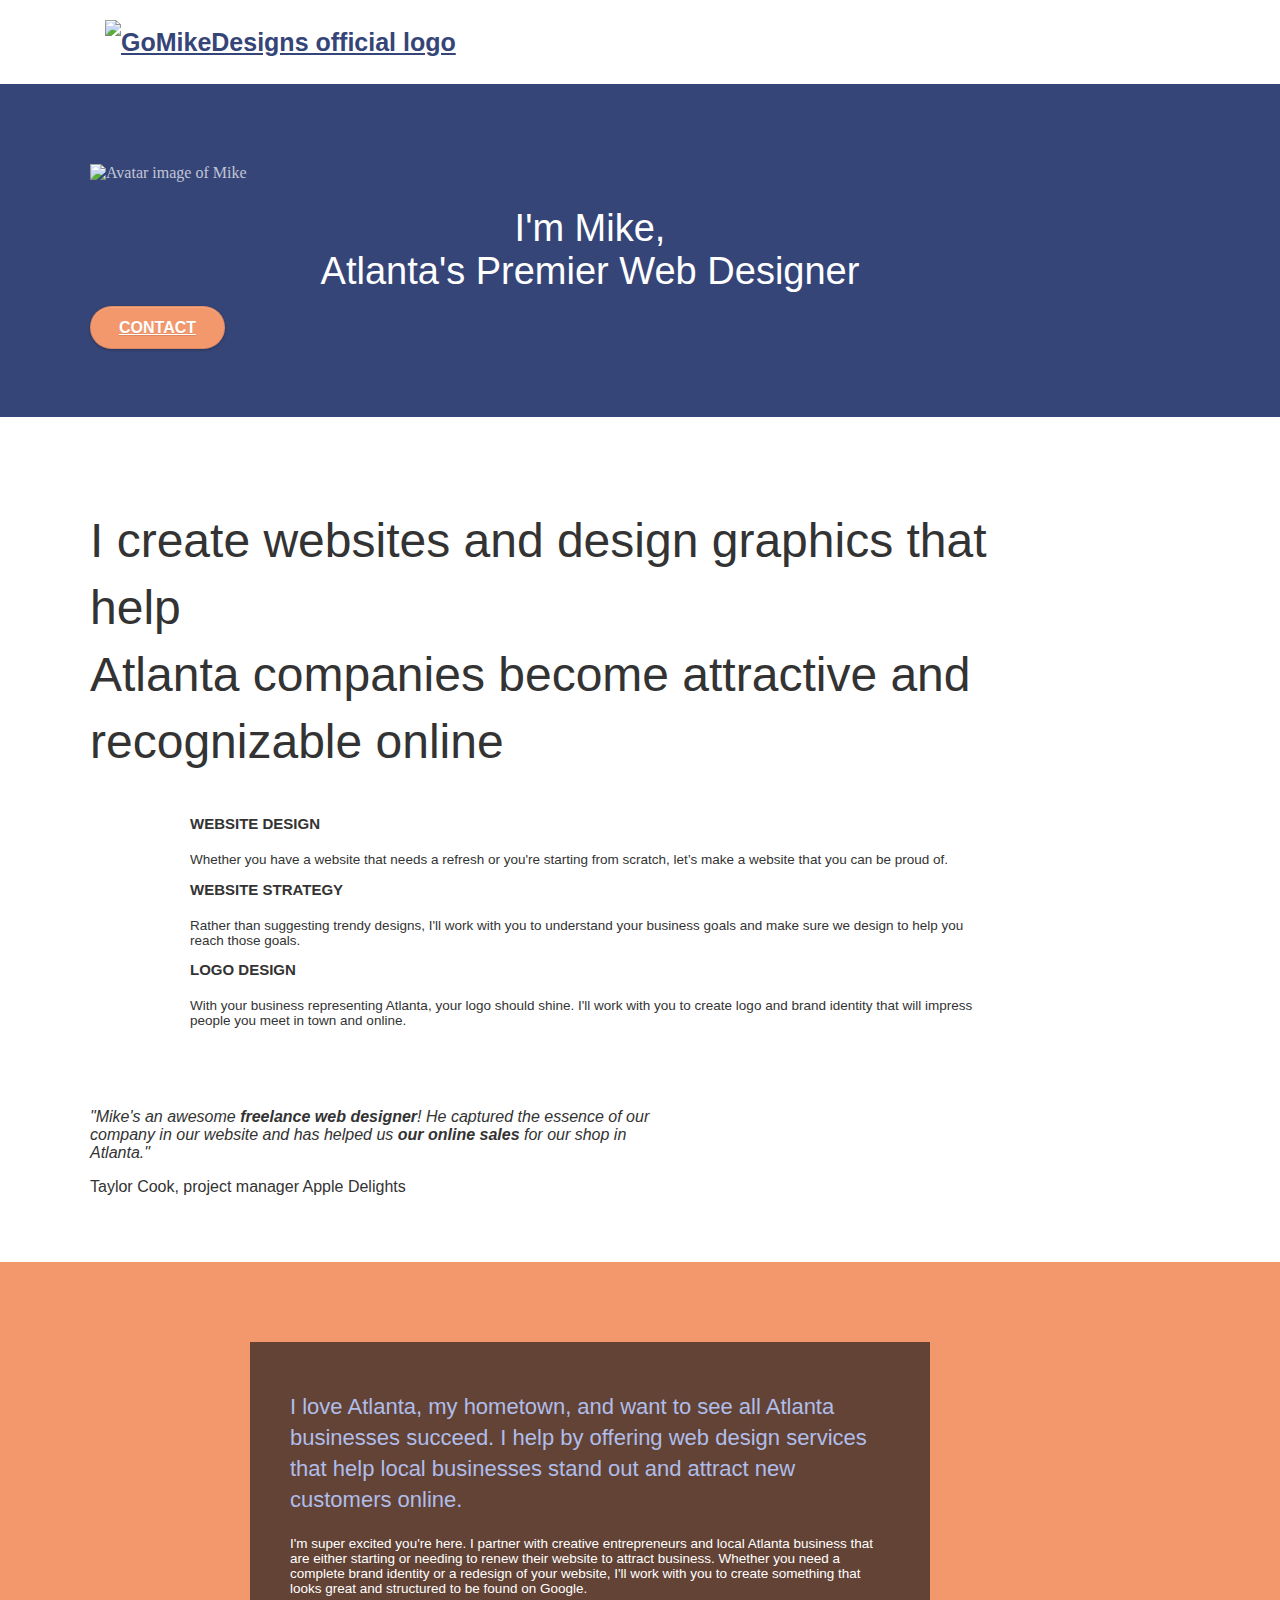
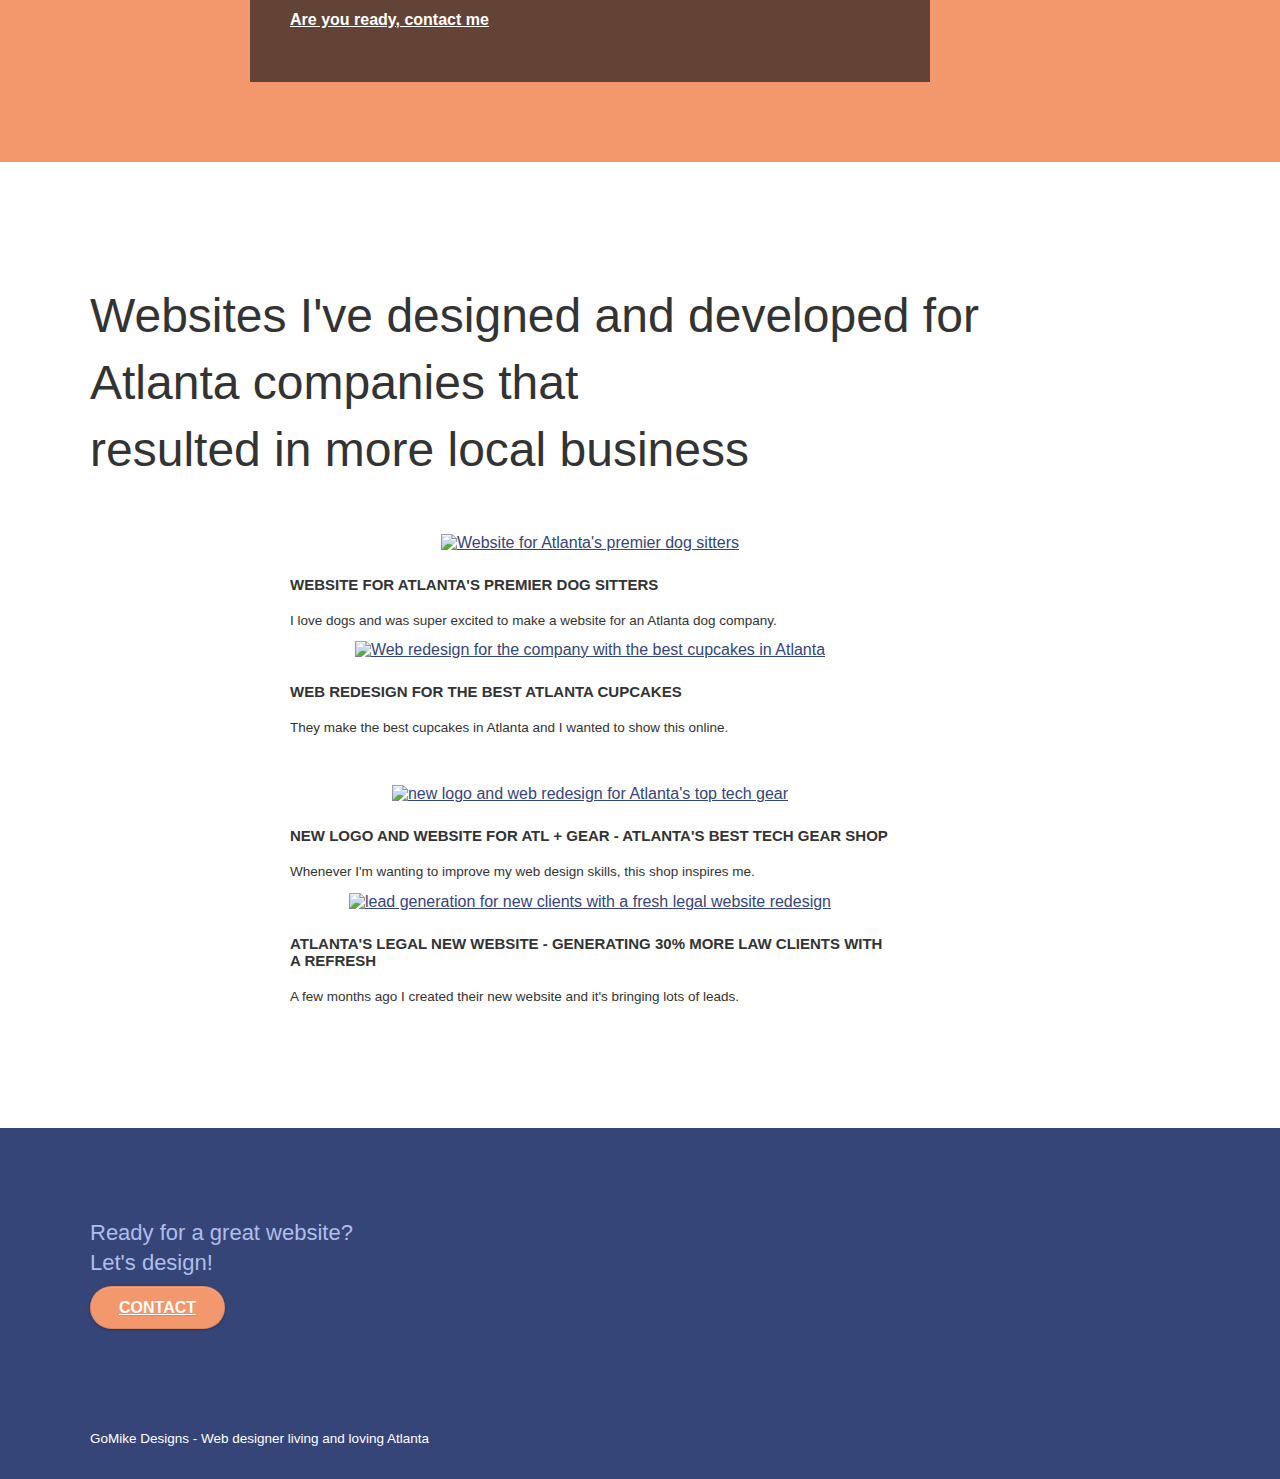
==== index.html @ 98381c5b "reverse to accessible" ====
<!doctype html>
<html lang="en">
<head>
    <meta charset="utf-8">
    <meta name="description" content="I'm Mike and your should hire me to build your website">
    <meta name="viewport" content="width=device-width, initial-scale=1.0, viewport-fit=cover">
    <link rel="shortcut icon" type="image/png" href="favicon.jpg">
	<link rel="stylesheet" type="text/css" href="./css/bootstrap.css">
	<link rel="stylesheet" type="text/css" href="style.css">
	<link rel="stylesheet" type="text/css" href="./css/font-awesome.css">

    <title>GoMikeDesigns | ATL's Premier Web Designer</title>
    
</head>
<body>
<!-- Main container -->
<div class="page-container">
    
<!-- bloc-0 -->
<header class="bloc bgc-white l-bloc " id="bloc-0">
	<div class="container bloc-sm">
		<nav class="navbar row">
			<div class="navbar-header">
				<a class="navbar-brand" href="index.html"><img src="img/atlanta web design logo.jpg" alt="GoMikeDesigns official logo" height="40" /></a>
			</div>
			<div class="collapse navbar-collapse navbar-1 special-dropdown-nav">
				<ul class="site-navigation nav navbar-nav">
					<li>
						<a href="index.html">Home</a>
					</li>
					<li>
						<a href="contact.html">Contact</a>
					</li>
				</ul>
			</div>
		</nav>
	</div>
</header>
<!-- bloc-0 END -->

<!-- bloc-1-hero -->
<section class="bloc bgc-dark-slate-blue bg-atlanta-20made-20sign d-bloc bg-t-edge b-parallax" id="bloc-1-hero">
	<div class="container bloc-lg">
		<div class="col-sm-12">
			<img src="img/atlanta%20web%20designer%20mike.png" class="center-block image-resize-mode" width="100" alt="Avatar image of Mike" />
			<h1 class="text-center hero-bloc-text tc-white ">
				I'm Mike, <br>Atlanta's Premier Web Designer
			</h1>
			<div class="text-center">
				<a href="contact.html" class="btn btn-lg btn-clean btn-rd cta-hero btn-atomic-tangerine" id="cta-hero">Contact</a>
			</div>
		</div>
	</div>
</section>
<!-- bloc-1-hero END -->

<!-- bloc-2-services -->
<div class="bloc bgc-white l-bloc" id="bloc-2-services">
	<div class="container bloc-md">
		<div class="row">
			<div class="col-sm-12 text-center">
				<h2 class="h2-intro">
					I create websites and design graphics that help <br> Atlanta companies become attractive and recognizable online
				</h2>
			</div>
		</div>
		<div class="row voffset-lg med-width-whitespace">
			<div class="col-sm-4">
				<div class="text-center">
					<span class="et-icon-browser sm-shadow icon-dark-slate-blue icons icon-lg"></span>
				</div>
				<h3 class="mg-md text-center service-header">
					Website Design
				</h3>
				<p class="text-center p-size-sm">
					Whether you have a website that needs a refresh or you're starting from scratch, let&rsquo;s make a website that you can be proud of.
				</p>
			</div>
			<div class="col-sm-4">
				<div class="text-center">
					<span class="et-icon-presentation sm-shadow icon-dark-slate-blue icons icon-lg"></span>
				</div>
				<h3 class="mg-md text-center service-header">
					Website Strategy
				</h3>
				<p class="text-center p-size-sm">
					Rather than suggesting trendy designs, I'll work with you to understand your business goals and make sure we design to help you reach those goals.<br>
				</p>
			</div>
			<div class="col-sm-4">
				<div class="text-center">
					<span class="et-icon-edit sm-shadow icon-dark-slate-blue icons icon-lg"></span>
				</div>
				<h3 class="mg-md text-center service-header">
					Logo Design
				</h3>
				<p class="text-center p-size-sm">
					With your business representing Atlanta, your logo should shine. I'll work with you to create logo and brand identity that will impress people you meet in town and online.
				</p>
			</div>
		</div>
		<div class="row voffset-lg voffset">
			<div class="col-xs-12 col-md-8 col-md-offset-2 text-center">
				<p class="text-center p-size">
					<em>"Mike's an awesome <strong>freelance web designer</strong>! He captured the essence of our <br> company in our website and has helped us <strong> our online sales</strong> for our shop in <br> Atlanta."</em>
				</p>
				<p class="text-center p-size">
					Taylor Cook, project manager Apple Delights
				</p>
			</div>
		</div>
	</div>
</div>
<!-- bloc-2-services END -->

<!-- bloc-3-what-i-do -->
<section class="bloc tc-white bgc-atomic-tangerine b-parallax bg-atlanta-20made-20sign-20orange d-bloc" id="bloc-3-what-i-do">
	<div class="container bloc-lg">
		<div class="row tight-width-whitespace black-background">
			<article class="col-sm-12">
				<h2 class="mg-md text-center tc-blue">
					I love Atlanta, my hometown, and want to see all Atlanta businesses succeed. I help by offering web design services that help local businesses stand out and attract new customers online.<br>
				</h2>
				<p class="text-center white p-size-sm">
					I'm super excited you're here. I partner with creative entrepreneurs and local Atlanta business that are either starting or needing to renew their website to attract business. Whether you need a complete brand identity or a redesign of your website, I'll work with you to create something that looks great and structured to be found on Google.<br><br><a class="ltc-white bold-link p-size" href="contact.html">Are you ready, contact me</a><br>
				</p>
			</article>
		</div>
	</div>
</section>
<!-- bloc-3-what-i-do END -->

<!-- bloc-4-portfolio -->
<section class="bloc bgc-white bg-lines-h2-bg bg-repeat l-bloc" id="bloc-4-portfolio">
	<div class="container bloc-lg">
		<div class="row">
			<h2 class="col-sm-12 text-center h2-intro">
				Websites I've designed and developed for Atlanta companies that <br>resulted in more local business
			</h2>
		</div>
		<div class="row tight-width-whitespace portfolio-row">
			<article class="col-sm-6">
				<a href="#" data-lightbox="img/11.jpg" data-gallery-id="gallery-1" data-caption="Website for Atlanta's Premier dog salon" data-frame="snapshot-lb"><img src="img/11.webp" class="img-responsive portfolio-thumb" alt="Website for Atlanta's premier dog sitters"/></a>
				<h3 class="mg-md text-center">
					Website for Atlanta's premier Dog Sitters
				</h3>
				<p class="text-center p-size-sm">
					I love dogs and was super excited to make a website for an Atlanta dog company.
				</p>
			</article>
			<article class="col-sm-6">
				<a href="#" data-lightbox="img/2.jpg" data-gallery-id="gallery-1" data-caption="web redesign for the best cupcakes in Atlanta" data-frame="snapshot-lb"><img src="img/2.webp" class="img-responsive portfolio-thumb" alt="Web redesign for the company with the best cupcakes in Atlanta"/></a>
				<h3 class="mg-md text-center">
					Web redesign for the best Atlanta cupcakes
				</h3>
				<p class="text-center p-size-sm">
					They make the best cupcakes in Atlanta and I wanted to show this online.
				</p>
			</article>
		</div>
		<div class="row tight-width-whitespace portfolio-row">
			<article class="col-sm-6">
				<a href="#" data-lightbox="img/3.bmp" data-gallery-id="gallery-1" data-caption="New logo and website for Atlanta's best tech gear shop" data-frame="snapshot-lb"><img src="img/3.webp" class="img-responsive portfolio-thumb" alt="new logo and web redesign for Atlanta's top tech gear" /></a>
				<h3 class="mg-md text-center">
					New logo and website for Atl + Gear - Atlanta's best tech gear shop
				</h3>
				<p class="text-center p-size-sm">
					Whenever I'm wanting to improve my web design skills, this shop inspires me.
				</p>
			</article>
			<article class="col-sm-6">
				<a href="#" data-lightbox="img/4.bmp" data-gallery-id="gallery-1" data-caption="Atlanta's legal website generates 30% more clients after web redesign" data-frame="snapshot-lb"><img src="img/4.webp" class="img-responsive portfolio-thumb" alt="lead generation for new clients with a fresh legal website redesign" /></a>
				<h3 class="mg-md text-center">
					Atlanta's legal new website - Generating 30% more law clients with a refresh
				</h3>
				<p class="text-center p-size-sm">
					A few months ago I created their new website and it's bringing lots of leads.
				</p>
			</article>
		</div>
	</div>
</section>
<!-- bloc-4-portfolio END -->

<!-- bloc-5-cta -->
<section class="bloc bgc-dark-slate-blue bg-atlanta-20made-20sign" id="bloc-5-cta">
	<div class="container bloc-lg">
		<article class="row">
			<h2 class="mg-md text-center tc-blue">
				Ready for a great website? <br>Let's design!
			</h2>
			<div class="col-sm-12 text-center">
				<a href="contact.html" class="btn btn-atomic-tangerine btn-clean btn-rd btn-lg cta-hero">Contact</a>
			</div>
		</article>
	</div>
</section>
<!-- bloc-5-cta END -->

<!-- Footer - bloc-8 -->
<section class="bloc bgc-dark-slate-blue d-bloc" id="bloc-8">
	<div class="container bloc-sm">
		<div class="row col-sm-12">
			<p class="text-center white p-size-sm">
					GoMike Designs - Web designer living and loving Atlanta
			</p>
			<div class="row row-no-gutters social">
				<div class="col-sm-3">
					<div class="text-center">
						<a class="social" href="index.html"><span class="fa fa-twitter icon-md"></span></a>
					</div>
				</div>
				<div class="col-sm-3">
					<div class="text-center">
						<a class="social" href="index.html"><span class="fa fa-facebook icon-md"></span></a>
					</div>
				</div>
				<div class="col-sm-3">
					<div class="text-center">
						<a class="social" href="index.html"><span class="fa fa-dribbble icon-md"></span></a>
					</div>
				</div>
				<div class="col-sm-3">
					<div class="text-center">
						<a class="social" href="index.html"><span class="fa fa-instagram icon-md"></span></a>
					</div>
				</div>
			</div>
		</div>
	</div>
</section>
<!-- Footer - bloc-8 END -->

</div>
<!-- Main container END -->
    

</body>
</html>
---- style.css ----
body {
    margin: 0;
    padding: 0;
    background: #FFF;
    overflow-x: hidden;
    -webkit-font-smoothing: antialiased;
    -moz-osx-font-smoothing: grayscale;
}

a,
button {
    transition: all .3s ease-in-out;
    outline: none!important;
}

a:hover {
    text-decoration: none;
    cursor: pointer;
}

#page-loading-blocs-notifaction {
    position: fixed;
    top: 0;
    bottom: 0;
    width: 100%;
    z-index: 100000;
    background: #FFFFFF url("img/pageload-spinner.gif") no-repeat center center;
}

.bloc {
    width: 100%;
    clear: both;
    background: 50% 50% no-repeat;
    padding: 0 90px;
    -webkit-background-size: cover;
    -moz-background-size: cover;
    -o-background-size: cover;
    background-size: cover;
    position: relative;
}

.h2-intro {
    font-size: 3rem;
    color: #333333!important;
}

.p-size {
    font-size: 16px !important;
    color: #333333!important;
}

.p-size-sm {
    font-size: 13.5px !important;
    color: #333333!important;
}

.bloc .container {
    padding-left: 0;
    padding-right: 0;
}

.bloc-lg {
    padding: 80px 50px;
}

.bloc-md {
    padding: 50px;
}

.bloc-sm {
    padding: 20px 50px;
}

.bg-center,
.bg-l-edge,
.bg-r-edge,
.bg-t-edge,
.bg-b-edge,
.bg-tl-edge,
.bg-bl-edge,
.bg-tr-edge,
.bg-br-edge,
.bg-repeat {
    -webkit-background-size: auto!important;
    -moz-background-size: auto!important;
    -o-background-size: auto!important;
    background-size: auto!important;
}

.bg-repeat {
    background: repeat;
}

.bg-t-edge {
    background: top no-repeat;
}

.bloc-bg-texture::before {
    content: "";
    background-size: 2px 2px;
    position: absolute;
    top: 0;
    bottom: 0;
    left: 0;
    right: 0;
}

.texture-paper::before {
    background: url("img/texture-paper.png");
    background-size: 280px 280px;
}

.b-parallax {
    background-attachment: fixed;
}

.d-bloc {
    color: rgba(255, 255, 255, .7);
}

.d-bloc button:hover {
    color: rgba(255, 255, 255, .9);
}

.d-bloc .icon-round,
.d-bloc .icon-square,
.d-bloc .icon-rounded,
.d-bloc .icon-semi-rounded-a,
.d-bloc .icon-semi-rounded-b {
    border-color: rgba(255, 255, 255, .9);
}

.d-bloc .divider-h span {
    border-color: rgba(255, 255, 255, .2);
}

.d-bloc .a-btn,
.d-bloc .navbar a,
.d-bloc .navbar-brand,
.d-bloc a .icon-sm,
.d-bloc a .icon-md,
.d-bloc a .icon-lg,
.d-bloc a .icon-xl,
.d-bloc h1 a,
.d-bloc h2 a,
.d-bloc h3 a,
.d-bloc h4 a,
.d-bloc h5 a,
.d-bloc h6 a,
.d-bloc p a {
    color: #ffffff;
}

.d-bloc .a-btn:hover,
.d-bloc .navbar a:hover,
.d-bloc .navbar-brand:hover,
.d-bloc a:hover .icon-sm,
.d-bloc a:hover .icon-md,
.d-bloc a:hover .icon-lg,
.d-bloc a:hover .icon-xl,
.d-bloc h1 a:hover,
.d-bloc h2 a:hover,
.d-bloc h3 a:hover,
.d-bloc h4 a:hover,
.d-bloc h5 a:hover,
.d-bloc h6 a:hover,
.d-bloc p a:hover {
    color: rgba(255, 255, 255, 1);
}

.d-bloc .navbar-toggle .icon-bar {
    background: rgba(255, 255, 255, 1);
}

.d-bloc .btn-wire,
.d-bloc .btn-wire:hover {
    color: rgba(255, 255, 255, 1);
    border-color: rgba(255, 255, 255, 1);
}

.d-bloc .panel {
    color: rgba(0, 0, 0, .5);
}

.d-bloc .panel button:hover {
    color: rgba(0, 0, 0, .7);
}

.d-bloc .panel icon {
    border-color: rgba(0, 0, 0, .7);
}

.d-bloc .panel .divider-h span {
    border-color: rgba(0, 0, 0, .1);
}

.d-bloc .panel .a-btn {
    color: rgba(0, 0, 0, .6);
}

.d-bloc .panel .a-btn:hover {
    color: rgba(0, 0, 0, 1);
}

.d-bloc .panel .btn-wire,
.d-bloc .panel .btn-wire:hover {
    color: rgba(0, 0, 0, .7);
    border-color: rgba(0, 0, 0, .3);
}

.d-bloc .panel,
.l-bloc {
    color: rgba(0, 0, 0, .5);
}

.d-bloc .panel button:hover,
.l-bloc button:hover {
    color: rgba(0, 0, 0, .7);
}

.l-bloc .icon-round,
.l-bloc .icon-square,
.l-bloc .icon-rounded,
.l-bloc .icon-semi-rounded-a,
.l-bloc .icon-semi-rounded-b {
    border-color: rgba(0, 0, 0, .7);
}

.d-bloc .panel .divider-h span,
.l-bloc .divider-h span {
    border-color: rgba(0, 0, 0, .1);
}

.d-bloc .panel .a-btn,
.l-bloc .a-btn,
.l-bloc .navbar a,
.l-bloc .navbar-brand,
.l-bloc a .icon-sm,
.l-bloc a .icon-md,
.l-bloc a .icon-lg,
.l-bloc a .icon-xl,
.l-bloc h1 a,
.l-bloc h2 a,
.l-bloc h3 a,
.l-bloc h4 a,
.l-bloc h5 a,
.l-bloc h6 a,
.l-bloc p a {
    color: rgba(0, 0, 0, .6);
}

.d-bloc .panel .a-btn:hover,
.l-bloc .a-btn:hover,
.l-bloc .navbar a:hover,
.l-bloc .navbar-brand:hover,
.l-bloc a:hover .icon-sm,
.l-bloc a:hover .icon-md,
.l-bloc a:hover .icon-lg,
.l-bloc a:hover .icon-xl,
.l-bloc h1 a:hover,
.l-bloc h2 a:hover,
.l-bloc h3 a:hover,
.l-bloc h4 a:hover,
.l-bloc h5 a:hover,
.l-bloc h6 a:hover,
.l-bloc p a:hover {
    color: rgba(0, 0, 0, 1);
}

.l-bloc .navbar-toggle .icon-bar {
    color: rgba(0, 0, 0, .6);
}

.d-bloc .panel .btn-wire,
.d-bloc .panel .btn-wire:hover,
.l-bloc .btn-wire,
.l-bloc .btn-wire:hover {
    color: rgba(0, 0, 0, .7);
    border-color: rgba(0, 0, 0, .3);
}

.voffset {
    margin-top: 30px;
}

.voffset-lg {
    margin-top: 80px;
}

.row-no-gutters {
    margin-right: 0;
    margin-left: 0;
}

.row.row-no-gutters > [class^="col-"],
.row.row-no-gutters > [class*=" col-"] {
    padding-right: 0;
    padding-left: 0;
}

#bloc-2-services p {
    font-size: 11px;
}

.navbar {
    margin-bottom: 0;
    z-index: 1;
}

.navbar-brand {
    height: auto;
    padding: 3px 15px;
    font-size: 25px;
    font-weight: normal;
    font-weight: 600;
    line-height: 44px;
}

.navbar-brand img {
    max-height: 200px;
    margin: 0 5px 0 0;
    display: inline;
}

.navbar-brand img[src$=svg] {
    min-width: 100px;
}

.nav-center .navbar-brand img {
    margin: 0;
}

.navbar .nav {
    padding-top: 2px;
    margin-right: -16px;
    float: right;
    z-index: 1;
}

.nav > li {
    float: left;
    margin-top: 4px;
    font-size: 16px;
}

.navbar-nav .open .dropdown-menu > li > a {
    text-align: inherit;
    display: inline !important;
}

.nav > li a:hover,
.nav > li a:focus {
    background: #364577;
    color: #ffffff !important;
    border-radius: 15rem;
}

.navbar-toggle {
    margin: 10px 10px 0 0;
    border: 0px;
}

.navbar-toggle:hover {
    background: transparent!important;
}

.navbar-toggle .icon-bar {
    background-color: rgba(0, 0, 0, .5);
    width: 26px;
}

.nav-invert .navbar .nav {
    float: left;
}

.nav-invert .navbar-header,
.nav-invert .navbar-brand {
    float: right;
    position: relative;
    z-index: 2;
}

@media (min-width: 768px) {
    .site-navigation {
        position: absolute;
        top: 50%;
        right: 20px;
        transform: translate(0, -50%);
        -webkit-transform: translateY(-50%);
    }
    .nav > li .dropdown-menu a,
    .nav > li .dropdown-menu a:hover {
        color: #364577;
    }
    .nav-invert .site-navigation {
        left: 0;
        right: 0;
    }
    .nav-center {
        text-align: center;
    }
    .nav-center .navbar-header {
        width: 100%;
    }
    .nav-center .navbar-header,
    .nav-center .navbar-brand,
    .nav-center .nav > li {
        float: none;
        display: inline-block !important;
    }
    .nav-center .site-navigation {
        position: relative;
        width: 100%;
        right: 0;
        margin-right: 0px;
        margin-top: 20px;
    }
    .nav-center.mini-nav .navbar-toggle {
        float: none;
        margin: 10px auto 0;
    }
}

.nav > li > .dropdown a {
    background: none!important;
    display: block;
    padding: 14px 15px;
}

nav .caret {
    margin: 0 5px;
}

.dropdown-menu .dropdown-menu {
    top: -8px;
    left: 100%;
}

.dropdown-menu .dropmenu-flow-right {
    top: 100%;
    left: 0;
    margin-left: -1px;
    border-top-left-radius: 0;
    border-top-right-radius: 0;
}

.dropdown-menu .dropdown span {
    border: 4px solid black;
    border-top-color: transparent;
    border-right-color: transparent;
    border-bottom-color: transparent;
    margin: 6px -5px 0 0!important;
    float: right;
}

.mg-md {
    margin-top: 10px;
    margin-bottom: 20px;
}

.mg-lg {
    margin-top: 10px;
    margin-bottom: 40px;
}

.btn {
    margin: 0 5px 5px 0;
}

.btn.pull-right {
    margin: 0 0 5px 5px;
}

.btn-d,
.btn-d:hover,
.btn-d:focus {
    color: #FFF;
    background: rgba(0, 0, 0, .3);
}

button {
    outline: none!important;
}

.btn-rd {
    border-radius: 40px;
}

.btn-clean {
    border: 1px solid rgba(0, 0, 0, .08);
    border-bottom-color: rgba(0, 0, 0, .1);
    text-shadow: 0 1px 0 rgba(0, 0, 1, .1);
    box-shadow: 0 1px 3px rgba(0, 0, 1, .25), inset 0 1px 0 0 rgba(255, 255, 255, .15);
}

.icon-md {
    font-size: 30px!important;
}

.icon-lg {
    font-size: 60px!important;
}

.sm-shadow {
    text-shadow: 0 1px 2px rgba(0, 0, 0, .3);
}

.panel-sq,
.panel-sq .panel-heading,
.panel-sq .panel-footer {
    border-radius: 0;
}

.panel-rd {
    border-radius: 30px;
}

.panel-rd .panel-heading {
    border-radius: 29px 29px 0 0;
}

.panel-rd .panel-footer {
    border-radius: 0 0 29px 29px;
}

.form-control {
    border-color: rgba(0, 0, 0, .1);
    box-shadow: none;
}

.scrollToTop {
    width: 40px;
    height: 40px;
    position: fixed;
    bottom: 20px;
    right: 20px;
    opacity: 0;
    z-index: 500;
    transition: all .3s ease-in-out;
}

.scrollToTop span {
    margin-top: 6px;
}

.showScrollTop {
    font-size: 14px;
    opacity: 1;
}

a[data-lightbox] {
    position: relative;
    display: block;
    text-align: center;
}

a[data-lightbox]:hover::before {
    content: "+";
    font-family: "HelveticaNeue-Light", "Helvetica Neue Light", "Helvetica Neue", Helvetica, Arial;
    font-size: 32px;
    width: 50px;
    height: 50px;
    margin-left: -25px;
    border-radius: 50%;
    background: rgba(0, 0, 0, .6);
    color: #FFF;
    font-weight: 100;
    z-index: 1;
    position: absolute;
    top: 50%;
    transform: translateY(-50%);
    -webkit-transform: translateY(-50%);
}

a[data-lightbox]:hover img {
    opacity: 0.6;
    -webkit-animation-fill-mode: none;
    animation-fill-mode: none;
}

#lightbox-modal {
    display: flex;
    align-items: center;
}

#lightbox-modal .modal-dialog {
    width: 90%;
    max-width: 900px;
    margin: 0 auto 0;
}

#lightbox-modal .modal-dialog img {
    max-height: 90vh;
    margin: 0 auto;
}

.lightbox-caption {
    padding: 20px;
    color: #FFF;
    background: rgba(0, 0, 0, .5);
    position: absolute;
    left: 15px;
    right: 15px;
    bottom: 5px;
}

.close-lightbox {
    color: #FFF;
    font-size: 30px;
    position: absolute;
    top: 20px;
    right: 20px;
    z-index: 20;
    background: rgba(0, 0, 0, .5);
    border: none;
    line-height: 30px;
    padding: 0 9px 5px;
    opacity: 0.3;
}

.close-lightbox:hover,
.next-lightbox:hover,
.prev-lightbox:hover {
    opacity: 1.0;
    color: #FFF;
}

.next-lightbox,
.prev-lightbox {
    font-size: 20px;
    color: rgba(255, 255, 255, .9);
    background: rgba(0, 0, 0, .5);
    transition: all .2s ease-in-out;
    position: absolute;
    top: 45%;
    z-index: 1;
    opacity: 0.4;
}

.next-lightbox {
    padding: 6px 8px 1px 13px;
    right: 25px;
}

.prev-lightbox {
    padding: 6px 13px 1px 10px;
    left: 25px;
}

.snapshot-lb .modal-body {
    padding-bottom: 45px;
}

.snapshot-lb .lightbox-caption {
    padding: 0;
    color: rgba(0, 0, 0, .5);
    background: none;
}

h1,
h2,
h3,
h4,
h5,
h6,
p,
label,
.btn,
a {
    font-family: "helvetica";
    font-weight: 500;
    color: #364577!important;
}

.container {
    max-width: 1000px;
}

.hero-bloc-text {
    font-size: 38px;
}

.hero-bloc-text-sub {
    font-size: 36px;
}

.statement-bloc-text {
    line-height: 26px;
    font-style: italic;
    font-size: 20px;
    text-align: center;
    font-weight: lighter;
    max-width: 520px;
    margin: auto auto auto auto;
}

p {
    font-size: 13.5px;
}

.tight-width-whitespace {
    max-width: 600px;
    margin: auto auto auto auto;
}

.h1 {
    font-size: 20px;
    font-family: "Open Sans";
}

.cta-hero {
    margin-top: 22px;
    color: #ffffff !important;
    text-transform: uppercase;
    padding: 12px 28px 12px 28px;
    font-size: 1em;
    font-weight: 700;
}

.social {
    max-width: 400px;
    margin: auto auto auto auto;
}

h2 {
    font-size: 22px;
    line-height: 1.4em;
    color: #ffffff;
}

h3 {
    font-size: 15px;
    text-transform: uppercase;
    font-weight: 700;
    color: #333333!important;
}

.med-width-whitespace {
    max-width: 800px;
    margin: auto auto auto auto;
    box-shadow: 0px 0px 0px #000000;
}

h1 {
    color: #333333!important;
    text-align: center;
}

h4 {
    color: #333333!important;
}

.icons {
    margin-bottom: 14px;
    margin-top: 24px;
}

.white {
    color: #FFFFFF!important;
}

.portfolio-thumb {
    margin-bottom: 14px;
}

.portfolio-row {
    margin-bottom: 44px;
    margin-top: 50px;
}

.avatar {
    box-shadow: 0px 4px 9px rgba(0, 0, 0, 0.3);
}

.black-background {
    background-color: rgba(35, 31, 32, 0.7);
    padding: 40px 40px 40px 40px;
}

.bold-link {
    font-weight: 900;
    text-decoration: underline!important;
}

.service-header {
    font-size: 15px;
    font-weight: 700;
    text-transform: uppercase;
}

.bgc-white {
    background-color: #FFFFFF;
}

.bgc-dark-slate-blue {
    background-color: #364577;
}

.bgc-atomic-tangerine {
    background-color: #F3976C;
}

.tc-white {
    color: #ffffff!important;
}

.tc-blue {
    color: #b0bde9 !important;
}

.btn-atomic-tangerine {
    background: #F3976C;
    color: #FFFFFF!important;
}

.btn-atomic-tangerine:hover {
    background: #c27956!important;
    color: #FFFFFF!important;
}

.ltc-white {
    color: #FFFFFF!important;
}

.ltc-white:hover {
    color: #cccccc!important;
}

.ltc-atomic-tangerine {
    color: #F3976C!important;
}

.ltc-atomic-tangerine:hover {
    color: #c27956!important;
}

.icon-dark-slate-blue {
    color: #364577!important;
    border-color: #364577!important;
}

/* .bg-lines-h2-bg {
    background-image: url("img/lines-h2-bg.png");
} */

.bg-atlanta-20made-20sign {
    background-image: url("img/atlanta\ made\ sign-min.jpg");
}

.bg-atlanta-20made-20sign-20orange {
    background-image: url("img/atlanta\ made\ sign\ orange-min.jpg");
}

@media (max-width: 1024px) {
    .bloc {
        padding-left: 20px;
        padding-right: 20px;
    }
    .bloc.full-width-bloc,
    .bloc-tile-2.full-width-bloc .container,
    .bloc-tile-3.full-width-bloc .container,
    .bloc-tile-4.full-width-bloc .container {
        padding-left: 0;
        padding-right: 0;
    }
}

@media (max-width: 992px) and (min-width: 768px) {
    .navbar .nav {
        max-width: 80%
    }
    .nav-center.navbar .nav {
        max-width: 100%
    }
}

@media only screen and (min-device-width: 768px) and (max-device-width: 1024px) and (orientation: landscape) {
    .b-parallax {
        background-attachment: scroll;
    }
}

@media only screen and (min-device-width: 1024px) and (max-device-width: 1366px) and (-webkit-min-device-pixel-ratio: 1.5) {
    .b-parallax {
        background-attachment: scroll;
    }
}

@media (max-width: 991px) {
    .container {
        width: 100%;
    }
    .b-parallax {
        background-attachment: scroll;
    }
    .page-container,
    #hero-bloc {
        overflow-x: hidden;
        position: relative;
    }
    .bloc {
        padding-left: constant(safe-area-inset-left);
        padding-right: constant(safe-area-inset-right);
    }
    .bloc-group,
    .bloc-group .bloc {
        display: block;
        width: 100%;
    }
    .bloc-fill-screen .fill-bloc-top-edge,
    .bloc-fill-screen .fill-bloc-bottom-edge {
        padding: 0 20px;
        padding-left: constant(safe-area-inset-left);
        padding-right: constant(safe-area-inset-right);
    }
}

@media (max-width: 767px) {
    .page-container {
        overflow-x: hidden;
        position: relative;
    }
    h1,
    h2,
    h3,
    h4,
    h5,
    h6,
    p,
    #disqus_thread {
        padding-left: 10px!important;
        padding-right: 10px!important;
    }
    .b-parallax {
        background-attachment: scroll;
    }
    .navbar .nav {
        padding-top: 0;
        border-top: 1px solid rgba(0, 0, 0, .2);
        float: none!important;
    }
    .navbar.row {
        margin-left: 0;
        margin-right: 0;
    }
    .site-navigation {
        position: inherit;
        transform: none;
        -webkit-transform: none;
        -ms-transform: none;
    }
    .nav > li {
        margin-top: 0;
        border-bottom: 1px solid rgba(0, 0, 0, .1);
        background: rgba(0, 0, 0, .05);
        text-align: left;
        padding-left: 15px;
        width: 100%;
    }
    .nav > li:hover {
        background: rgba(0, 0, 0, .08);
    }
    .dropdown .dropdown a .caret {
        float: none;
        margin: 5px 0 0 10px!important;
        border: 4px solid black;
        border-bottom-color: transparent;
        border-right-color: transparent;
        border-left-color: transparent;
    }
    #hero-bloc .navbar .nav {
        background: rgba(0, 0, 0, .8);
    }
    #hero-bloc .navbar .nav a {
        color: rgba(255, 255, 255, .6);
    }
    .hero {
        padding: 50px 0;
    }
    .hero-nav {
        left: -1px;
        right: -1px;
    }
    .navbar-collapse {
        padding: 0;
        overflow-x: hidden;
        -webkit-box-shadow: none;
        box-shadow: none;
    }
    .navbar-brand img {
        max-height: 40px;
        width: auto;
    }
    .nav-invert .navbar-header {
        float: none;
        width: 100%;
    }
    .nav-invert .navbar-toggle {
        float: left;
        margin-left: 10px;
    }
    .bloc {
        padding-left: 0;
        padding-right: 0;
    }
    .bloc-xxl,
    .bloc-xl,
    .bloc-lg {
        padding: 40px 0;
    }
    .bloc-sm,
    .bloc-md {
        padding-left: 0;
        padding-right: 0;
    }
    .bloc-tile-2 .container,
    .bloc-tile-3 .container,
    .bloc-tile-4 .container,
    .bloc-fill-screen .fill-bloc-top-edge,
    .bloc-fill-screen .fill-bloc-bottom-edge {
        padding-left: 0;
        padding-right: 0;
    }
    .a-block {
        padding: 0 10px;
    }
    .btn-dwn {
        display: none;
    }
    .voffset {
        margin-top: 5px;
    }
    .voffset-md {
        margin-top: 20px;
    }
    .voffset-lg {
        margin-top: 30px;
    }
    form {
        padding: 5px;
    }
    .close-lightbox {
        display: inline-block;
    }
    .blocsapp-device-iphone5 {
        background-size: 216px 425px;
        padding-top: 60px;
        width: 216px;
        height: 425px;
    }
    .blocsapp-device-iphone5 img {
        width: 180px;
        height: 320px;
    }
}

@media (max-width: 400px) {
    .bloc {
        padding-left: 0;
        padding-right: 0;
    }
}

@media (max-width: 767px) {
    .bloc-mob-center-text {
        text-align: center;
    }
}
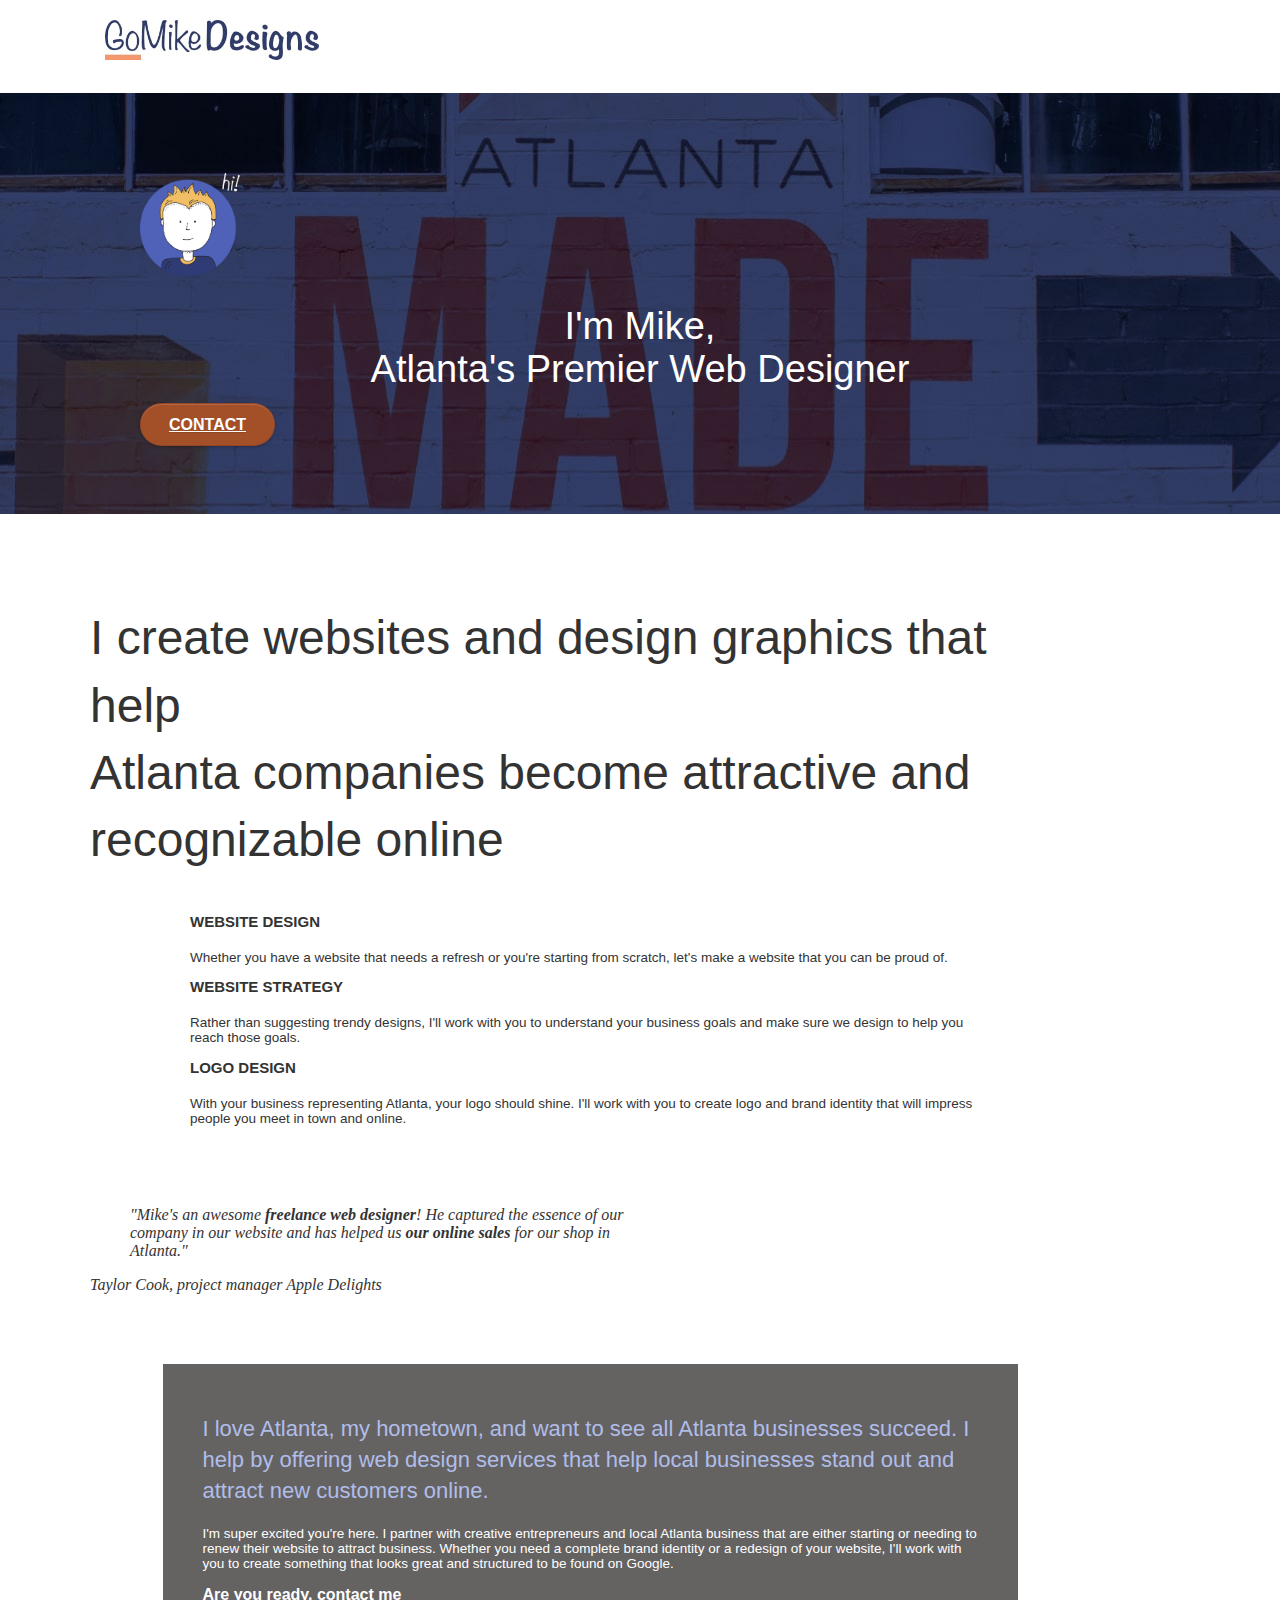
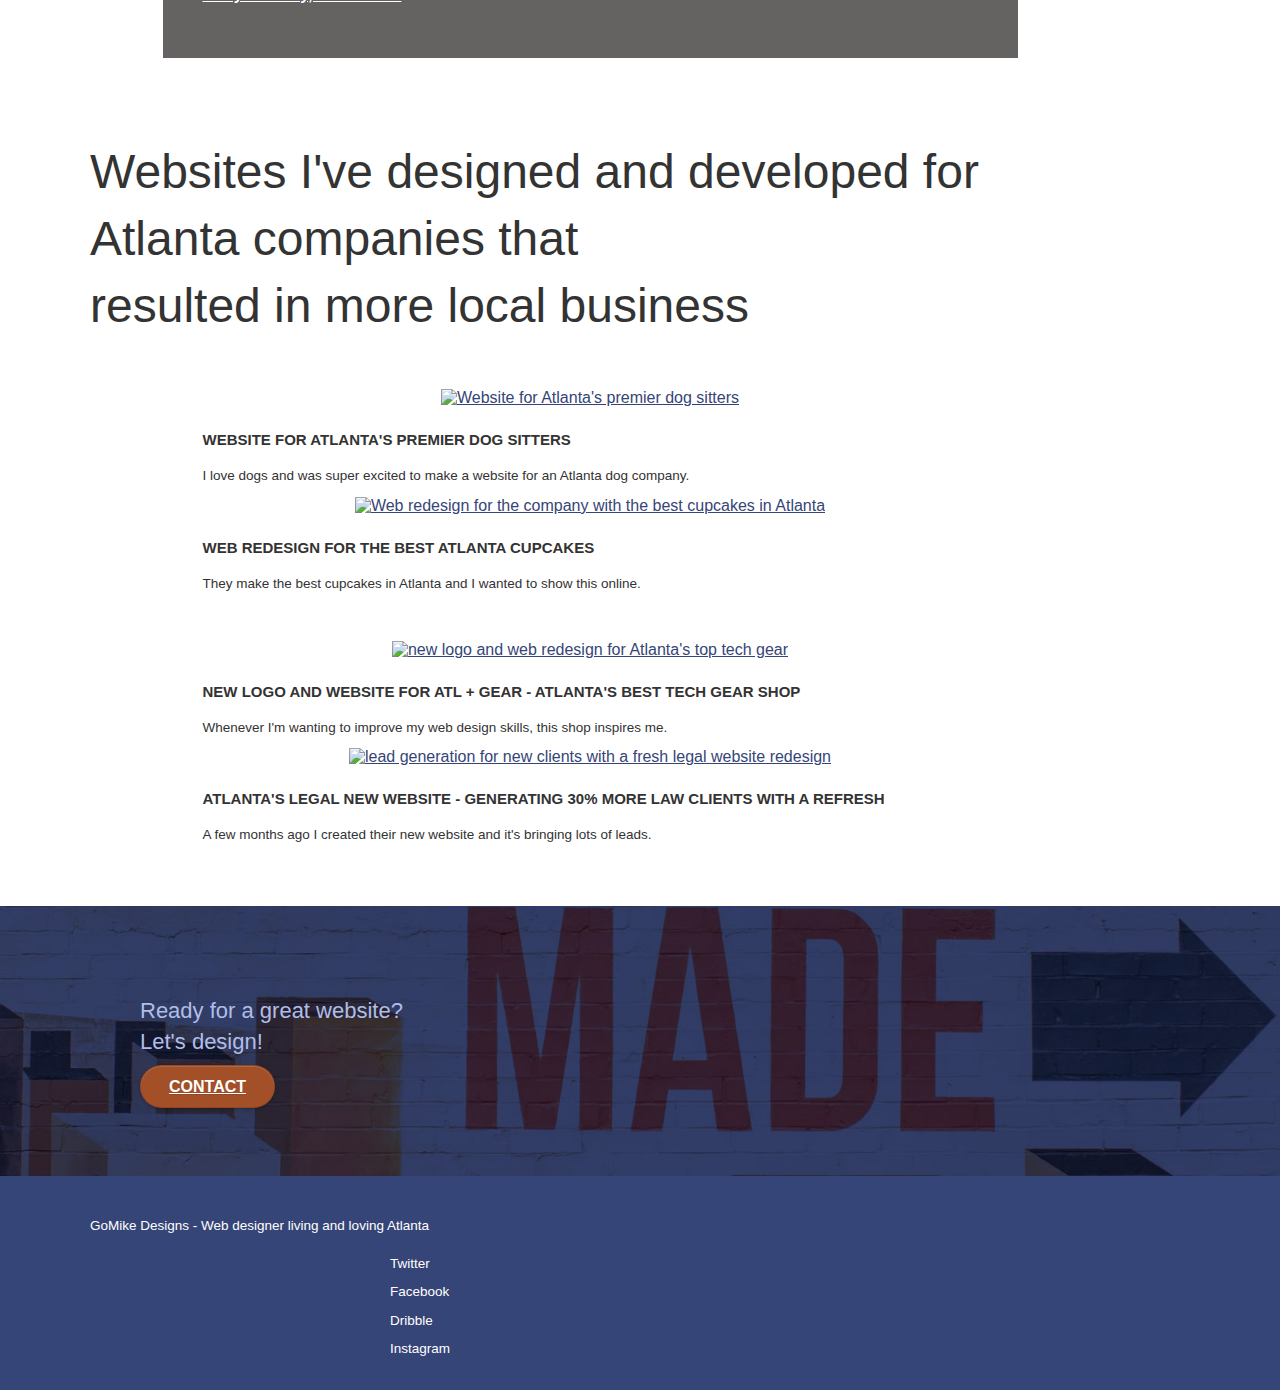
==== commit c7df082c: "compressed main orange  image" ====
--- a/index.html
+++ b/index.html
@@ -8,6 +8,7 @@
 	<link rel="stylesheet" type="text/css" href="./css/bootstrap.css">
 	<link rel="stylesheet" type="text/css" href="style.css">
 	<link rel="stylesheet" type="text/css" href="./css/font-awesome.css">
+	<link rel="stylesheet" type="text/css" href="css/et-line.css">
 
     <title>GoMikeDesigns | ATL's Premier Web Designer</title>
     
@@ -21,7 +22,7 @@
 	<div class="container bloc-sm">
 		<nav class="navbar row">
 			<div class="navbar-header">
-				<a class="navbar-brand" href="index.html"><img src="img/atlanta web design logo.jpg" alt="GoMikeDesigns official logo" height="40" /></a>
+				<a class="navbar-brand" href="index.html"><img src="img/atlanta-web-design-logo.jpg" alt="GoMikeDesigns official logo" height="40" /></a>
 			</div>
 			<div class="collapse navbar-collapse navbar-1 special-dropdown-nav">
 				<ul class="site-navigation nav navbar-nav">
@@ -40,9 +41,9 @@
 
 <!-- bloc-1-hero -->
 <section class="bloc bgc-dark-slate-blue bg-atlanta-20made-20sign d-bloc bg-t-edge b-parallax" id="bloc-1-hero">
-	<div class="container bloc-lg">
+	<div class="container bloc-lg-top">
 		<div class="col-sm-12">
-			<img src="img/atlanta%20web%20designer%20mike.png" class="center-block image-resize-mode" width="100" alt="Avatar image of Mike" />
+			<img src="img/atlanta-web-designer-mike.png" class="center-block image-resize-mode" width="100" alt="Avatar image of Mike" />
 			<h1 class="text-center hero-bloc-text tc-white ">
 				I'm Mike, <br>Atlanta's Premier Web Designer
 			</h1>
@@ -55,7 +56,7 @@
 <!-- bloc-1-hero END -->
 
 <!-- bloc-2-services -->
-<div class="bloc bgc-white l-bloc" id="bloc-2-services">
+<section class="bloc bgc-white l-bloc" id="bloc-2-services">
 	<div class="container bloc-md">
 		<div class="row">
 			<div class="col-sm-12 text-center">
@@ -73,7 +74,7 @@
 					Website Design
 				</h3>
 				<p class="text-center p-size-sm">
-					Whether you have a website that needs a refresh or you're starting from scratch, let&rsquo;s make a website that you can be proud of.
+					Whether you have a website that needs a refresh or you're starting from scratch, let's make a website that you can be proud of.
 				</p>
 			</div>
 			<div class="col-sm-4">
@@ -101,16 +102,16 @@
 		</div>
 		<div class="row voffset-lg voffset">
 			<div class="col-xs-12 col-md-8 col-md-offset-2 text-center">
-				<p class="text-center p-size">
+				<blockquote class="text-center p-size">
 					<em>"Mike's an awesome <strong>freelance web designer</strong>! He captured the essence of our <br> company in our website and has helped us <strong> our online sales</strong> for our shop in <br> Atlanta."</em>
-				</p>
-				<p class="text-center p-size">
+				</blockquote>
+				<cite class="p-size">
 					Taylor Cook, project manager Apple Delights
-				</p>
-			</div>
-		</div>
-	</div>
-</div>
+				</cite>
+			</div>
+		</div>
+	</div>
+</section>
 <!-- bloc-2-services END -->
 
 <!-- bloc-3-what-i-do -->
@@ -160,7 +161,7 @@
 		</div>
 		<div class="row tight-width-whitespace portfolio-row">
 			<article class="col-sm-6">
-				<a href="#" data-lightbox="img/3.bmp" data-gallery-id="gallery-1" data-caption="New logo and website for Atlanta's best tech gear shop" data-frame="snapshot-lb"><img src="img/3.webp" class="img-responsive portfolio-thumb" alt="new logo and web redesign for Atlanta's top tech gear" /></a>
+				<a href="#" data-lightbox="img/3.webp" data-gallery-id="gallery-1" data-caption="New logo and website for Atlanta's best tech gear shop" data-frame="snapshot-lb"><img src="img/3.webp" class="img-responsive portfolio-thumb" alt="new logo and web redesign for Atlanta's top tech gear" /></a>
 				<h3 class="mg-md text-center">
 					New logo and website for Atl + Gear - Atlanta's best tech gear shop
 				</h3>
@@ -169,7 +170,7 @@
 				</p>
 			</article>
 			<article class="col-sm-6">
-				<a href="#" data-lightbox="img/4.bmp" data-gallery-id="gallery-1" data-caption="Atlanta's legal website generates 30% more clients after web redesign" data-frame="snapshot-lb"><img src="img/4.webp" class="img-responsive portfolio-thumb" alt="lead generation for new clients with a fresh legal website redesign" /></a>
+				<a href="#" data-lightbox="img/4.webp" data-gallery-id="gallery-1" data-caption="Atlanta's legal website generates 30% more clients after web redesign" data-frame="snapshot-lb"><img src="img/4.webp" class="img-responsive portfolio-thumb" alt="lead generation for new clients with a fresh legal website redesign" /></a>
 				<h3 class="mg-md text-center">
 					Atlanta's legal new website - Generating 30% more law clients with a refresh
 				</h3>
@@ -184,7 +185,7 @@
 
 <!-- bloc-5-cta -->
 <section class="bloc bgc-dark-slate-blue bg-atlanta-20made-20sign" id="bloc-5-cta">
-	<div class="container bloc-lg">
+	<div class="bloc-lg-top">
 		<article class="row">
 			<h2 class="mg-md text-center tc-blue">
 				Ready for a great website? <br>Let's design!
@@ -201,28 +202,32 @@
 <section class="bloc bgc-dark-slate-blue d-bloc" id="bloc-8">
 	<div class="container bloc-sm">
 		<div class="row col-sm-12">
-			<p class="text-center white p-size-sm">
+			<h5 class="text-center white p-size-sm">
 					GoMike Designs - Web designer living and loving Atlanta
-			</p>
+			</h5>
 			<div class="row row-no-gutters social">
 				<div class="col-sm-3">
 					<div class="text-center">
 						<a class="social" href="index.html"><span class="fa fa-twitter icon-md"></span></a>
+						<p class="social-names">Twitter</p>
 					</div>
 				</div>
 				<div class="col-sm-3">
 					<div class="text-center">
 						<a class="social" href="index.html"><span class="fa fa-facebook icon-md"></span></a>
+						<p class="social-names">Facebook</p>
 					</div>
 				</div>
 				<div class="col-sm-3">
 					<div class="text-center">
 						<a class="social" href="index.html"><span class="fa fa-dribbble icon-md"></span></a>
+						<p class="social-names">Dribble</p>
 					</div>
 				</div>
 				<div class="col-sm-3">
 					<div class="text-center">
 						<a class="social" href="index.html"><span class="fa fa-instagram icon-md"></span></a>
+						<p class="social-names">Instagram</p>
 					</div>
 				</div>
 			</div>
--- a/style.css
+++ b/style.css
@@ -16,15 +16,6 @@
 a:hover {
     text-decoration: none;
     cursor: pointer;
-}
-
-#page-loading-blocs-notifaction {
-    position: fixed;
-    top: 0;
-    bottom: 0;
-    width: 100%;
-    z-index: 100000;
-    background: #FFFFFF url("img/pageload-spinner.gif") no-repeat center center;
 }
 
 .bloc {
@@ -60,7 +51,11 @@
 }
 
 .bloc-lg {
-    padding: 80px 50px;
+    padding: 20px 10px;
+}
+
+.bloc-lg-top {
+    padding: 80px 50px !important;
 }
 
 .bloc-md {
@@ -699,7 +694,7 @@
 }
 
 .tight-width-whitespace {
-    max-width: 600px;
+    max-width: 775px;
     margin: auto auto auto auto;
 }
 
@@ -719,7 +714,11 @@
 
 .social {
     max-width: 400px;
-    margin: auto auto auto auto;
+    margin: auto;
+}
+
+.social-names {
+    color: white !important;
 }
 
 h2 {
@@ -778,7 +777,7 @@
 }
 
 .bold-link {
-    font-weight: 900;
+    font-weight: 700;
     text-decoration: underline!important;
 }
 
@@ -796,10 +795,6 @@
     background-color: #364577;
 }
 
-.bgc-atomic-tangerine {
-    background-color: #F3976C;
-}
-
 .tc-white {
     color: #ffffff!important;
 }
@@ -809,7 +804,7 @@
 }
 
 .btn-atomic-tangerine {
-    background: #F3976C;
+    background: #a34f28;
     color: #FFFFFF!important;
 }
 
@@ -827,7 +822,7 @@
 }
 
 .ltc-atomic-tangerine {
-    color: #F3976C!important;
+    color: #a34f28!important;
 }
 
 .ltc-atomic-tangerine:hover {
@@ -835,20 +830,16 @@
 }
 
 .icon-dark-slate-blue {
-    color: #364577!important;
-    border-color: #364577!important;
-}
-
-/* .bg-lines-h2-bg {
-    background-image: url("img/lines-h2-bg.png");
-} */
+    color: #364577;
+    border-color: #364577;
+}
 
 .bg-atlanta-20made-20sign {
-    background-image: url("img/atlanta\ made\ sign-min.jpg");
+    background-image: url("img/atlanta-made-sign-min.jpg");
 }
 
 .bg-atlanta-20made-20sign-20orange {
-    background-image: url("img/atlanta\ made\ sign\ orange-min.jpg");
+    background-image: url("img/atlanta-made-sign-orange-compressed.jpg");
 }
 
 @media (max-width: 1024px) {
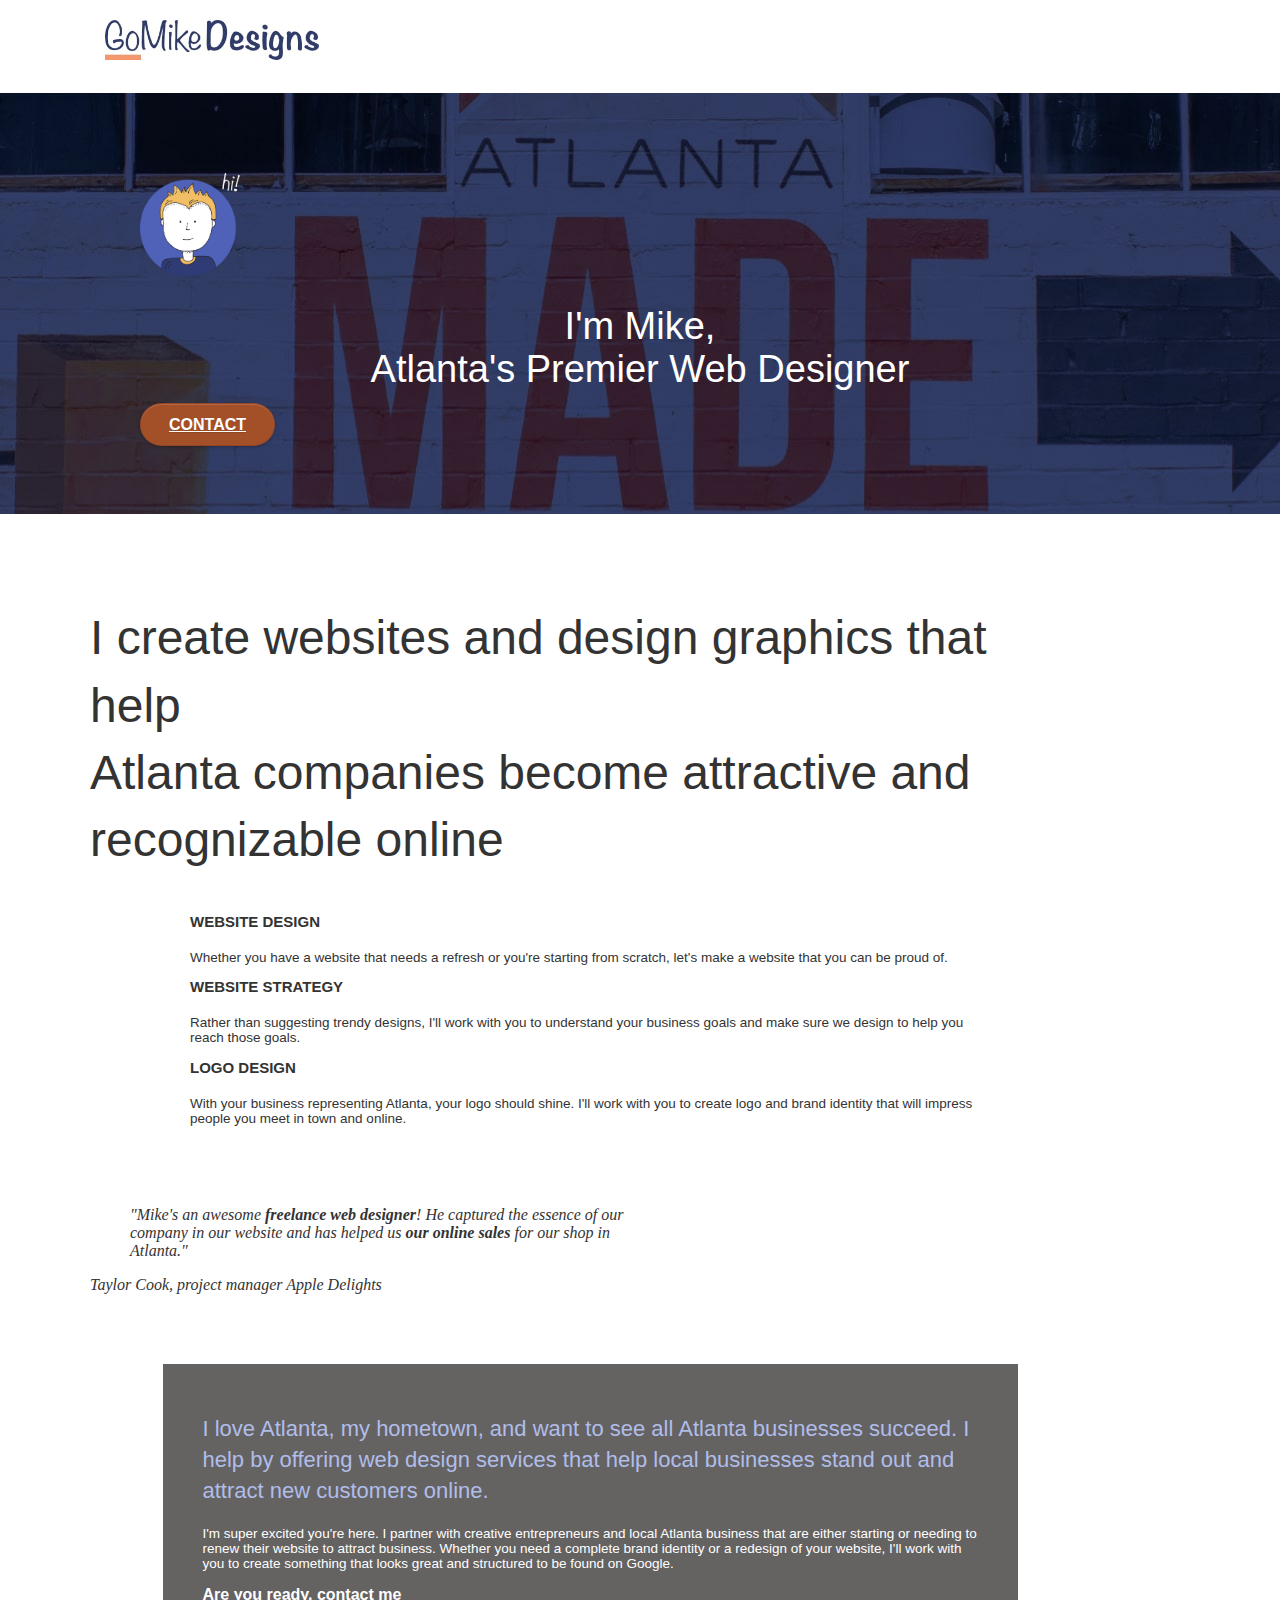
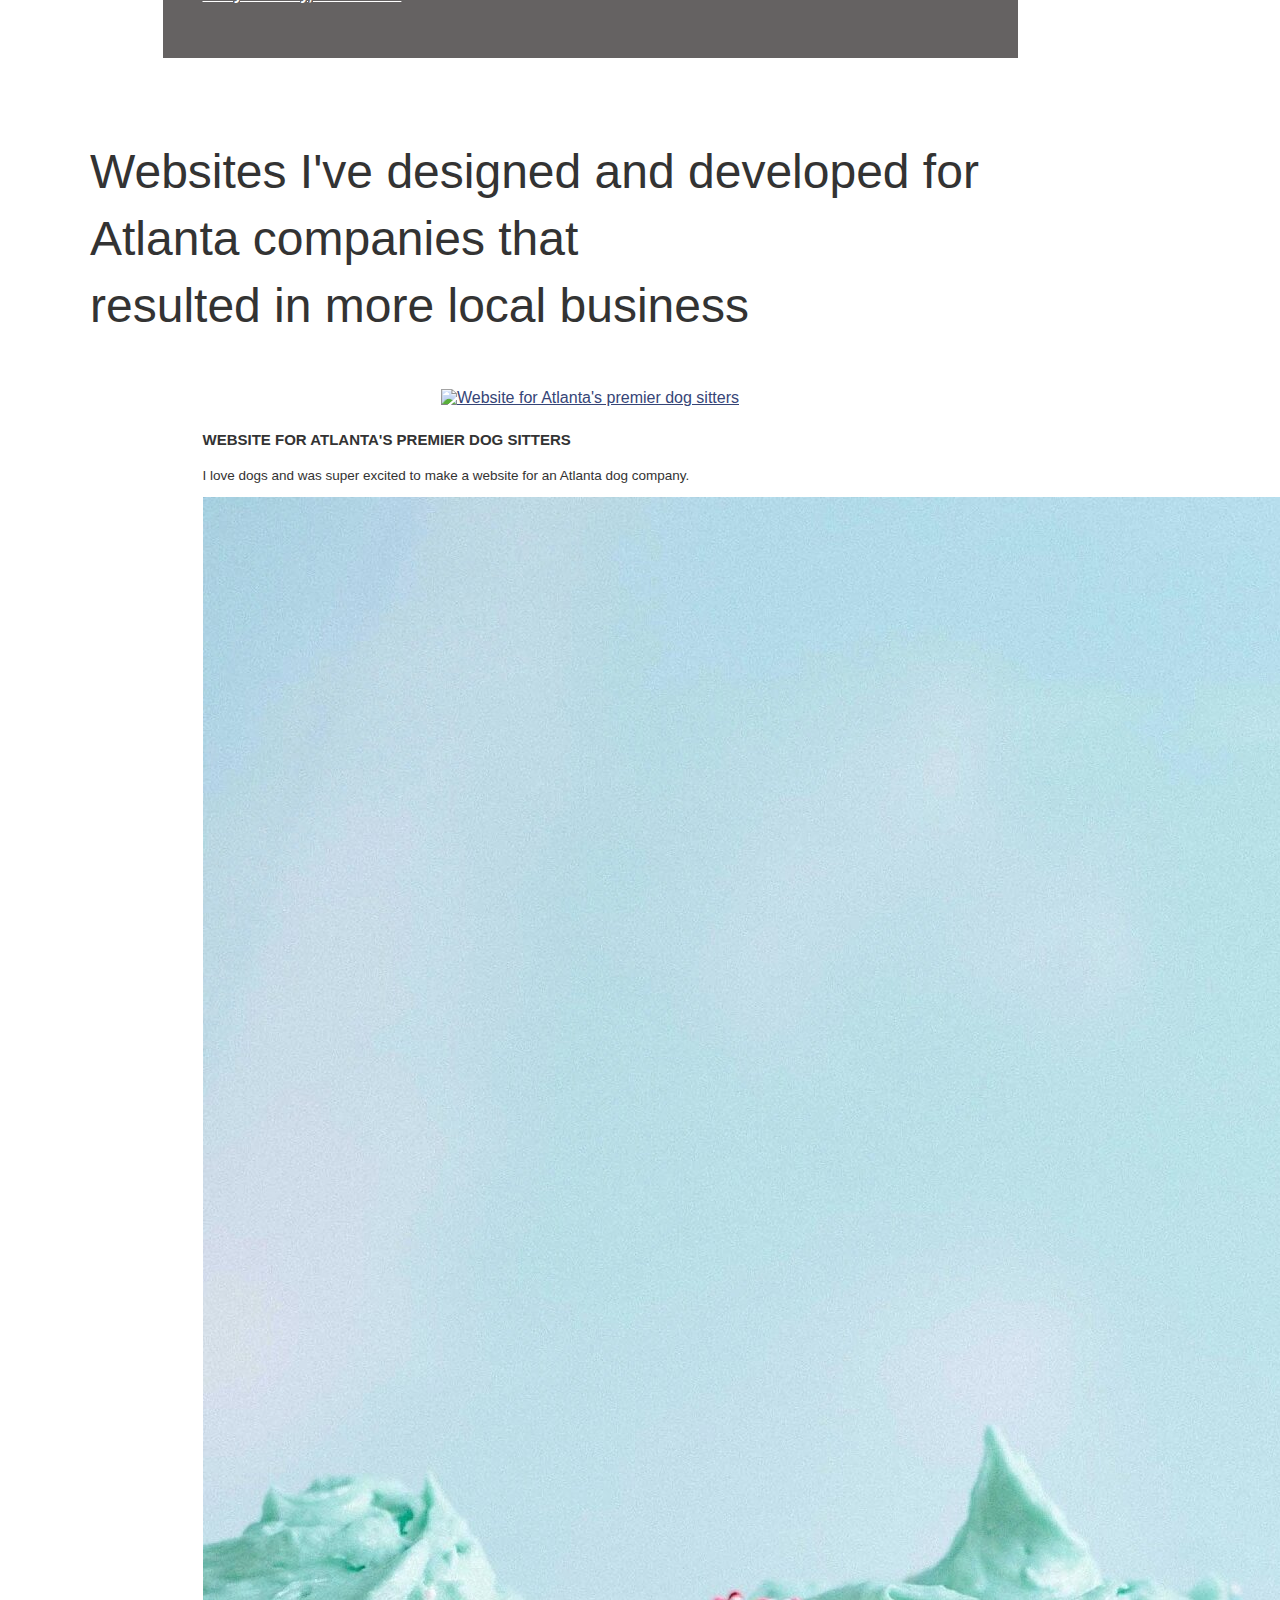
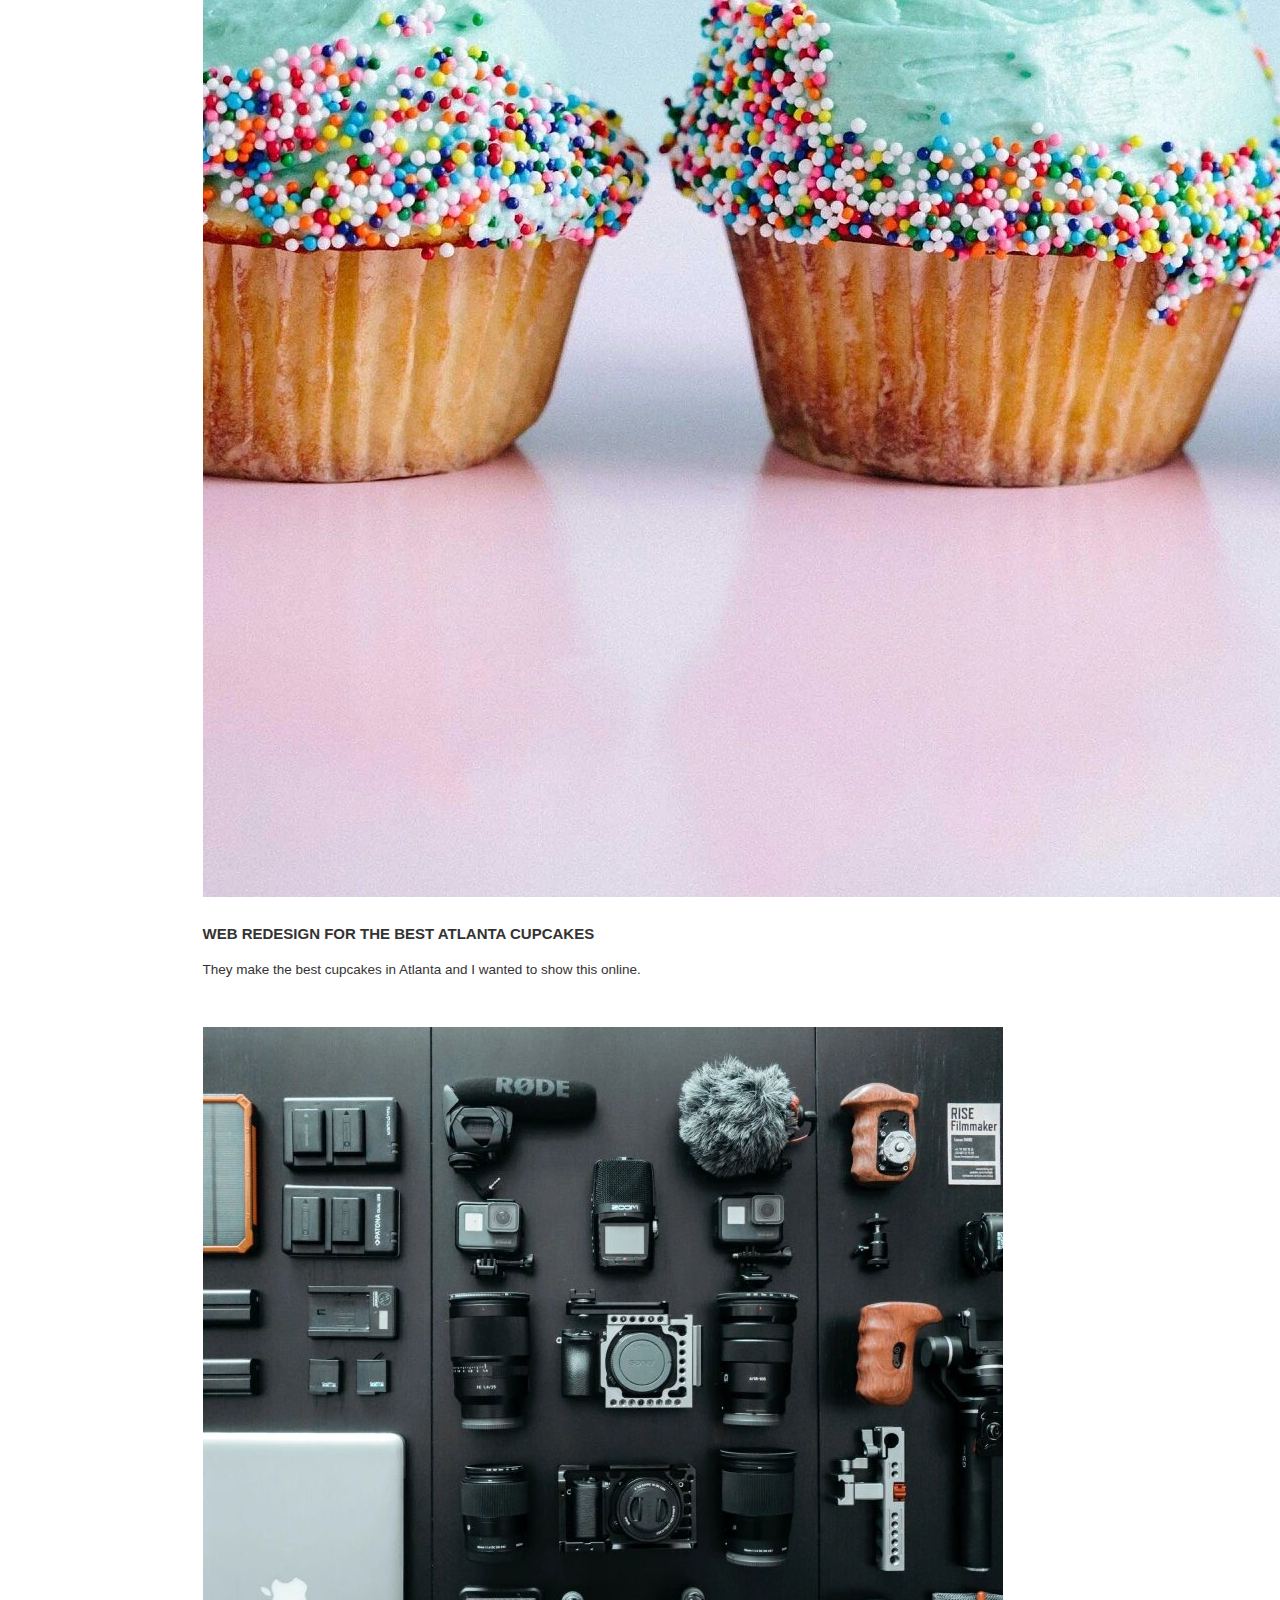
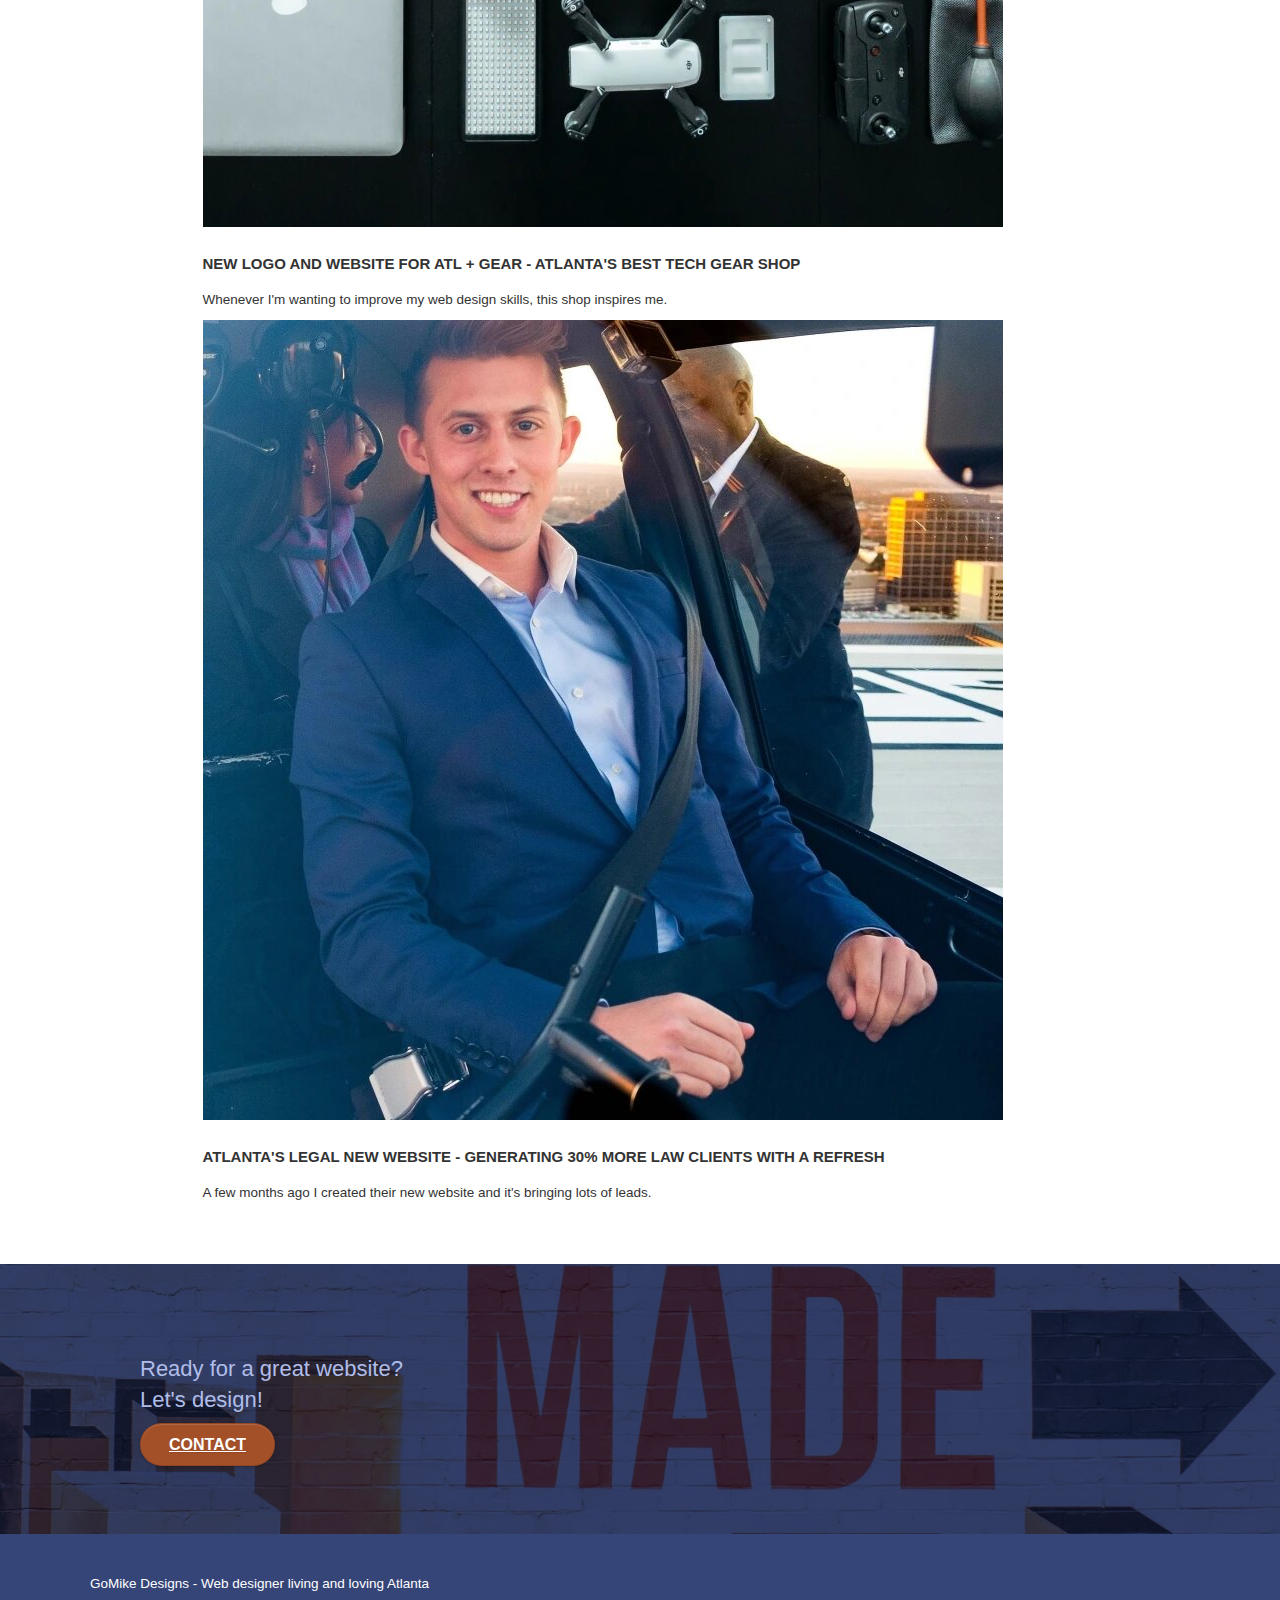
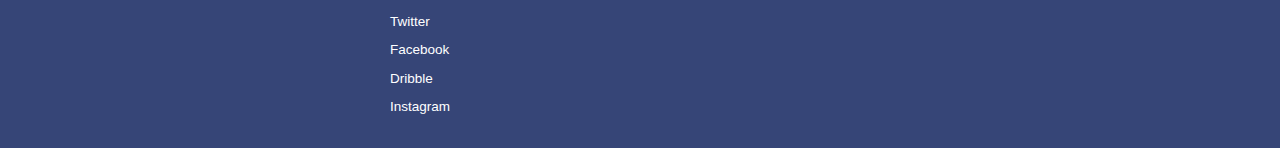
==== commit 824f435a: "compressed more images" ====
--- a/index.html
+++ b/index.html
@@ -150,7 +150,7 @@
 				</p>
 			</article>
 			<article class="col-sm-6">
-				<a href="#" data-lightbox="img/2.jpg" data-gallery-id="gallery-1" data-caption="web redesign for the best cupcakes in Atlanta" data-frame="snapshot-lb"><img src="img/2.webp" class="img-responsive portfolio-thumb" alt="Web redesign for the company with the best cupcakes in Atlanta"/></a>
+				<a href="#" data-lightbox="img/2.jpg" data-gallery-id="gallery-1" data-caption="web redesign for the best cupcakes in Atlanta" data-frame="snapshot-lb"><img src="img/2.jpg" class="img-responsive portfolio-thumb" alt="Web redesign for the company with the best cupcakes in Atlanta"/></a>
 				<h3 class="mg-md text-center">
 					Web redesign for the best Atlanta cupcakes
 				</h3>
@@ -161,7 +161,7 @@
 		</div>
 		<div class="row tight-width-whitespace portfolio-row">
 			<article class="col-sm-6">
-				<a href="#" data-lightbox="img/3.webp" data-gallery-id="gallery-1" data-caption="New logo and website for Atlanta's best tech gear shop" data-frame="snapshot-lb"><img src="img/3.webp" class="img-responsive portfolio-thumb" alt="new logo and web redesign for Atlanta's top tech gear" /></a>
+				<a href="#" data-lightbox="img/3.jpg" data-gallery-id="gallery-1" data-caption="New logo and website for Atlanta's best tech gear shop" data-frame="snapshot-lb"><img src="img/3.jpg" class="img-responsive portfolio-thumb" alt="new logo and web redesign for Atlanta's top tech gear" /></a>
 				<h3 class="mg-md text-center">
 					New logo and website for Atl + Gear - Atlanta's best tech gear shop
 				</h3>
@@ -170,7 +170,7 @@
 				</p>
 			</article>
 			<article class="col-sm-6">
-				<a href="#" data-lightbox="img/4.webp" data-gallery-id="gallery-1" data-caption="Atlanta's legal website generates 30% more clients after web redesign" data-frame="snapshot-lb"><img src="img/4.webp" class="img-responsive portfolio-thumb" alt="lead generation for new clients with a fresh legal website redesign" /></a>
+				<a href="#" data-lightbox="img/4.jpg" data-gallery-id="gallery-1" data-caption="Atlanta's legal website generates 30% more clients after web redesign" data-frame="snapshot-lb"><img src="img/4.jpg" class="img-responsive portfolio-thumb" alt="lead generation for new clients with a fresh legal website redesign" /></a>
 				<h3 class="mg-md text-center">
 					Atlanta's legal new website - Generating 30% more law clients with a refresh
 				</h3>
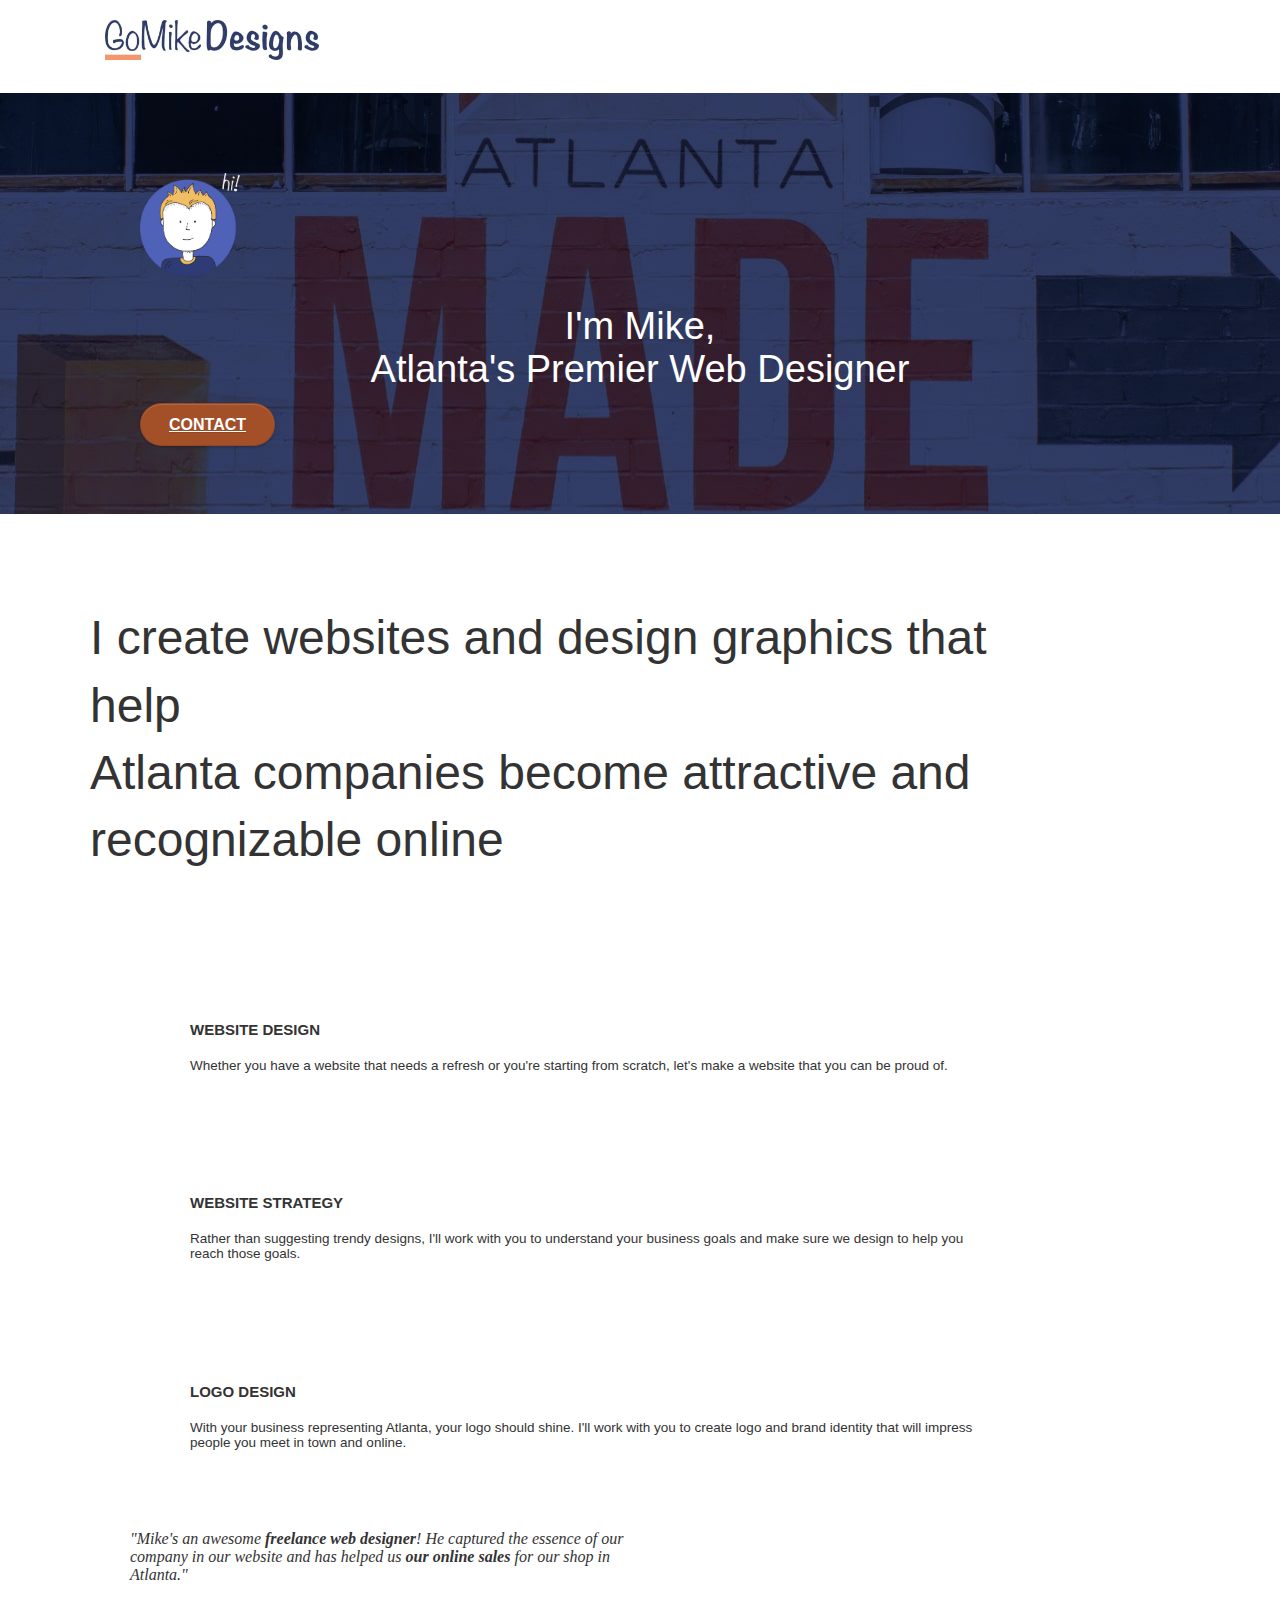
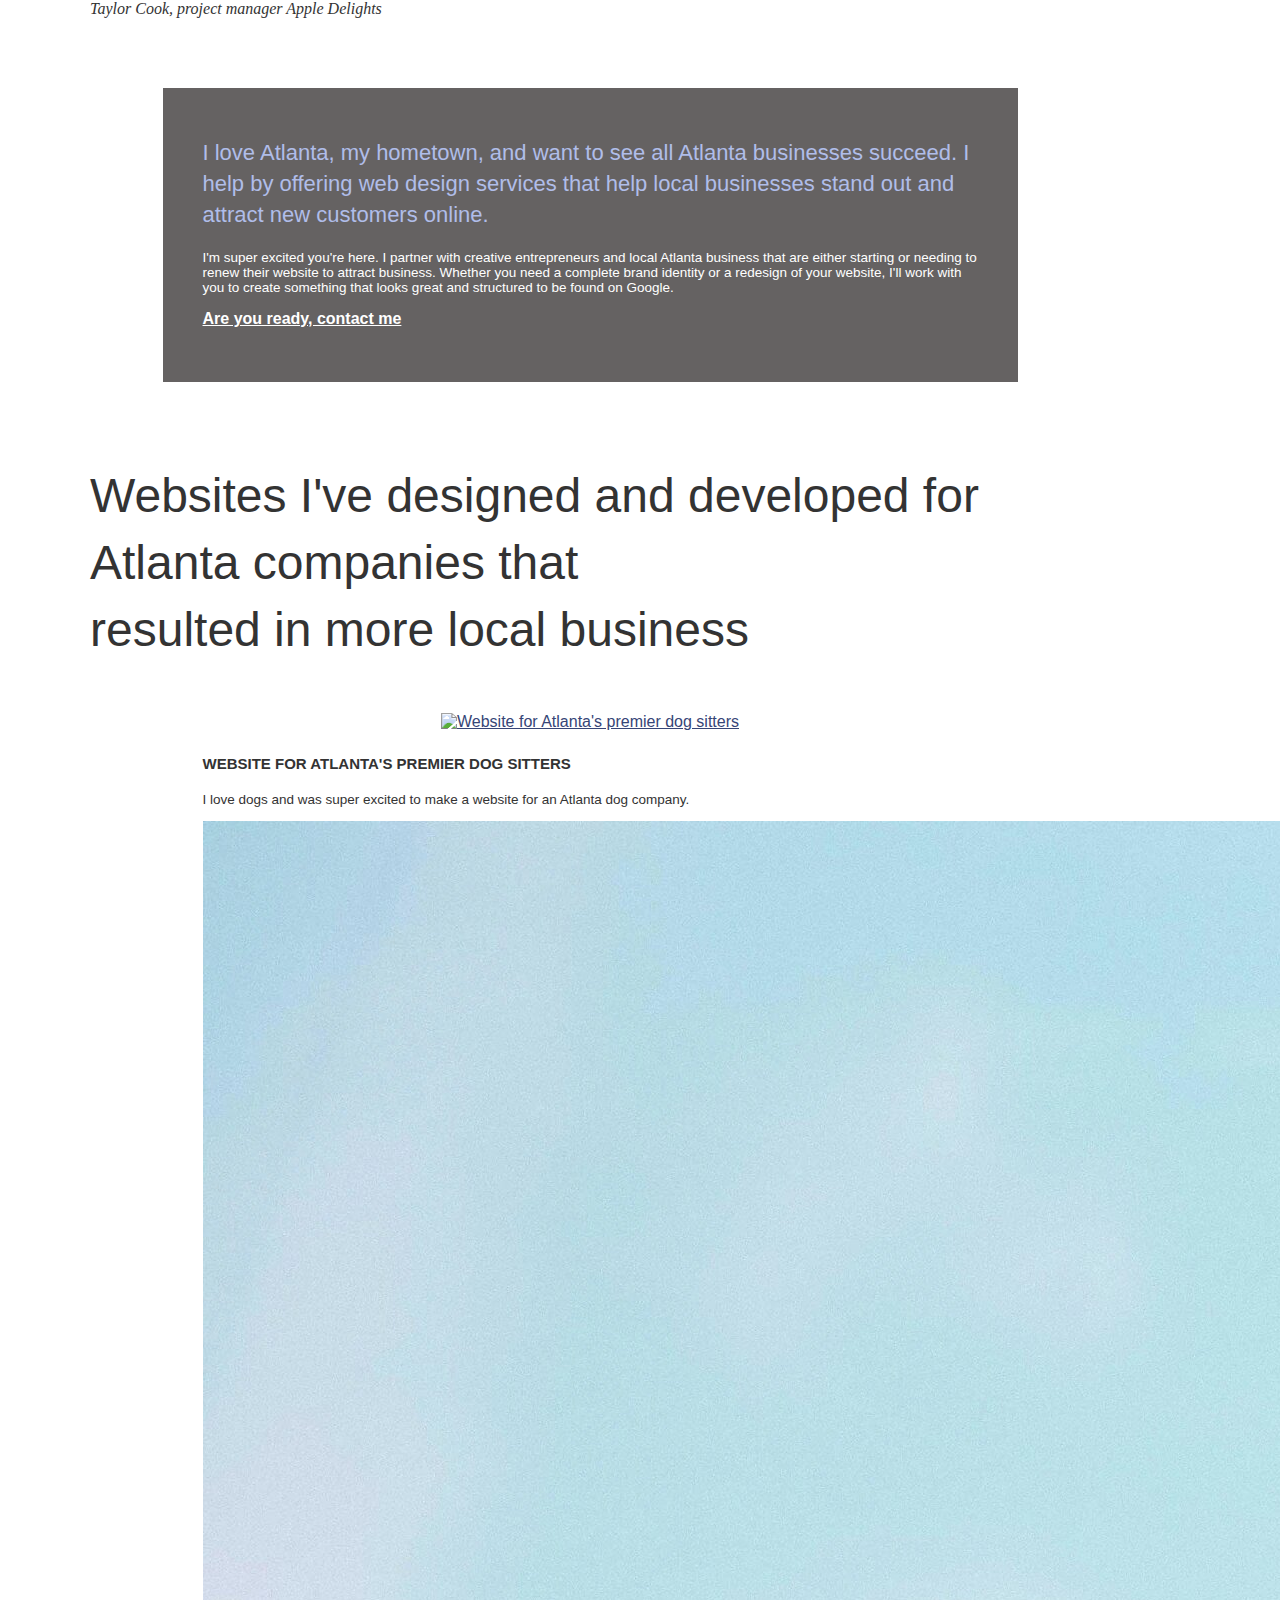
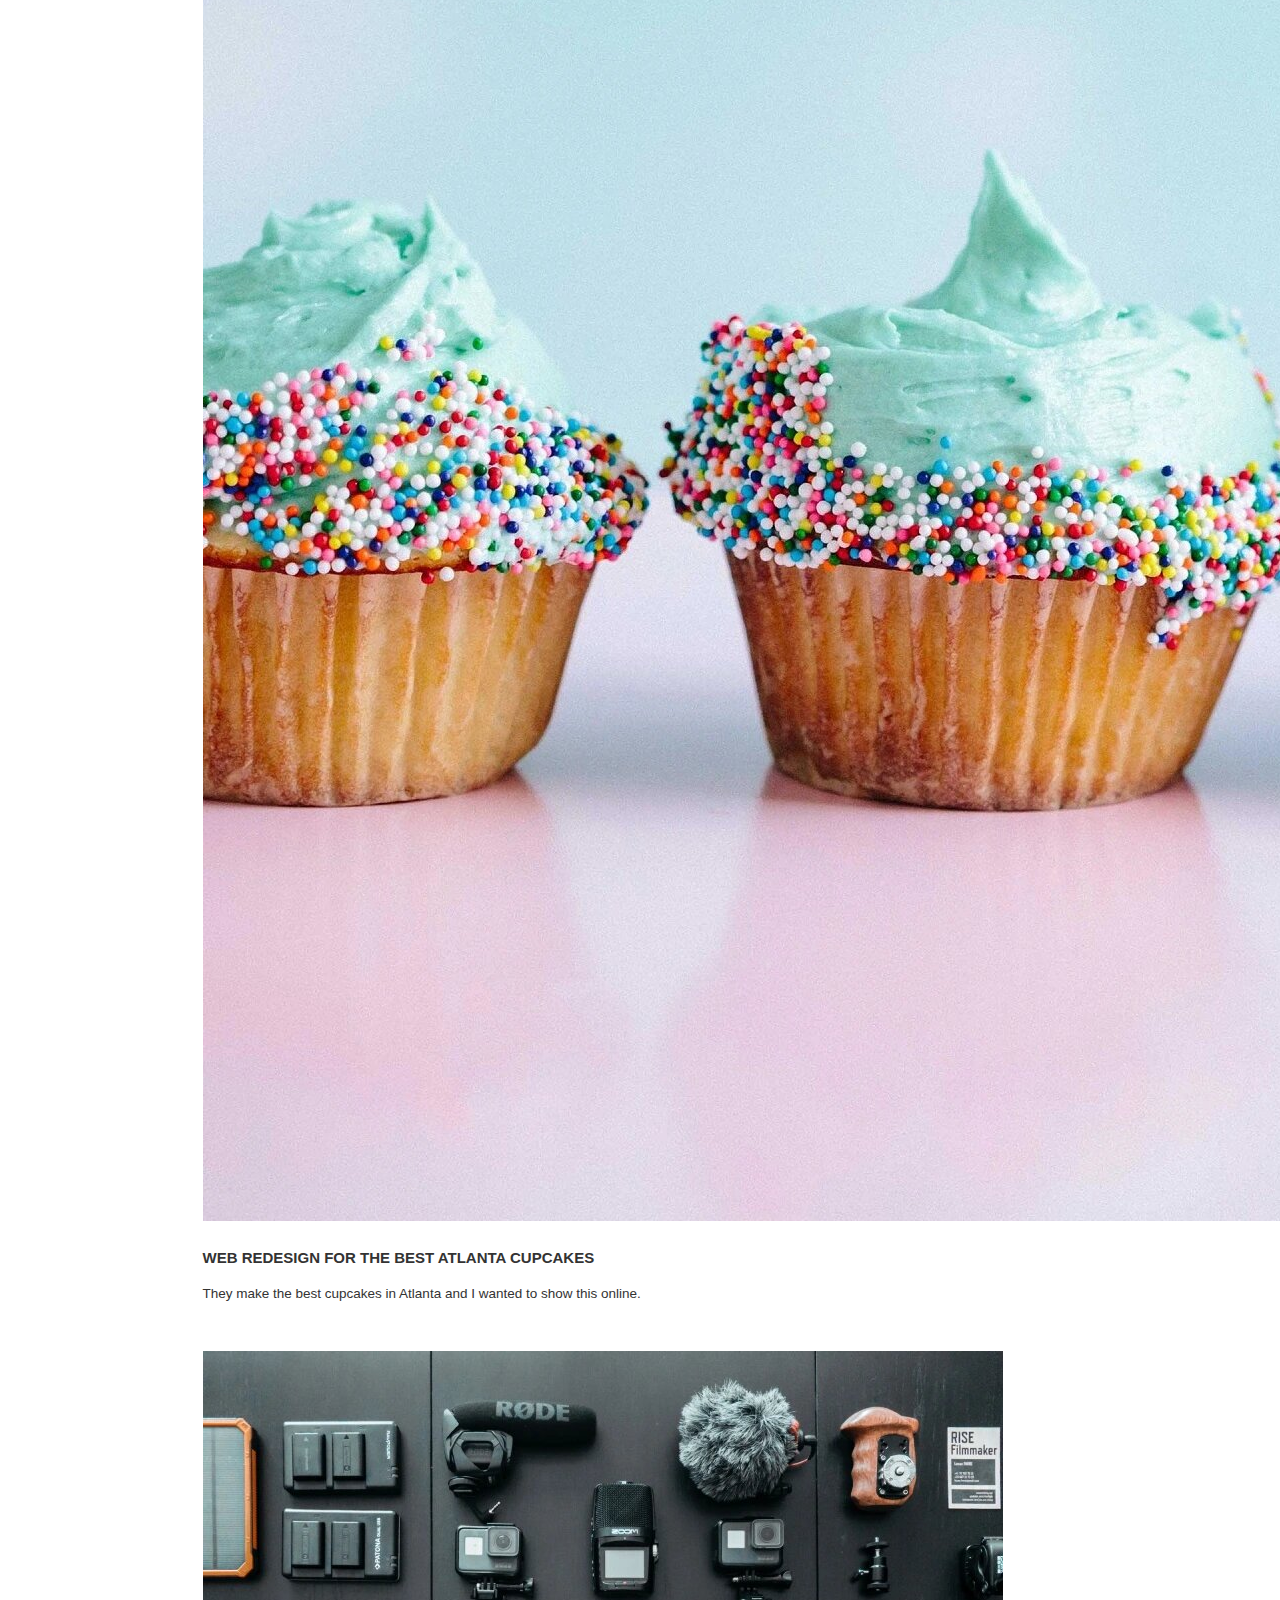
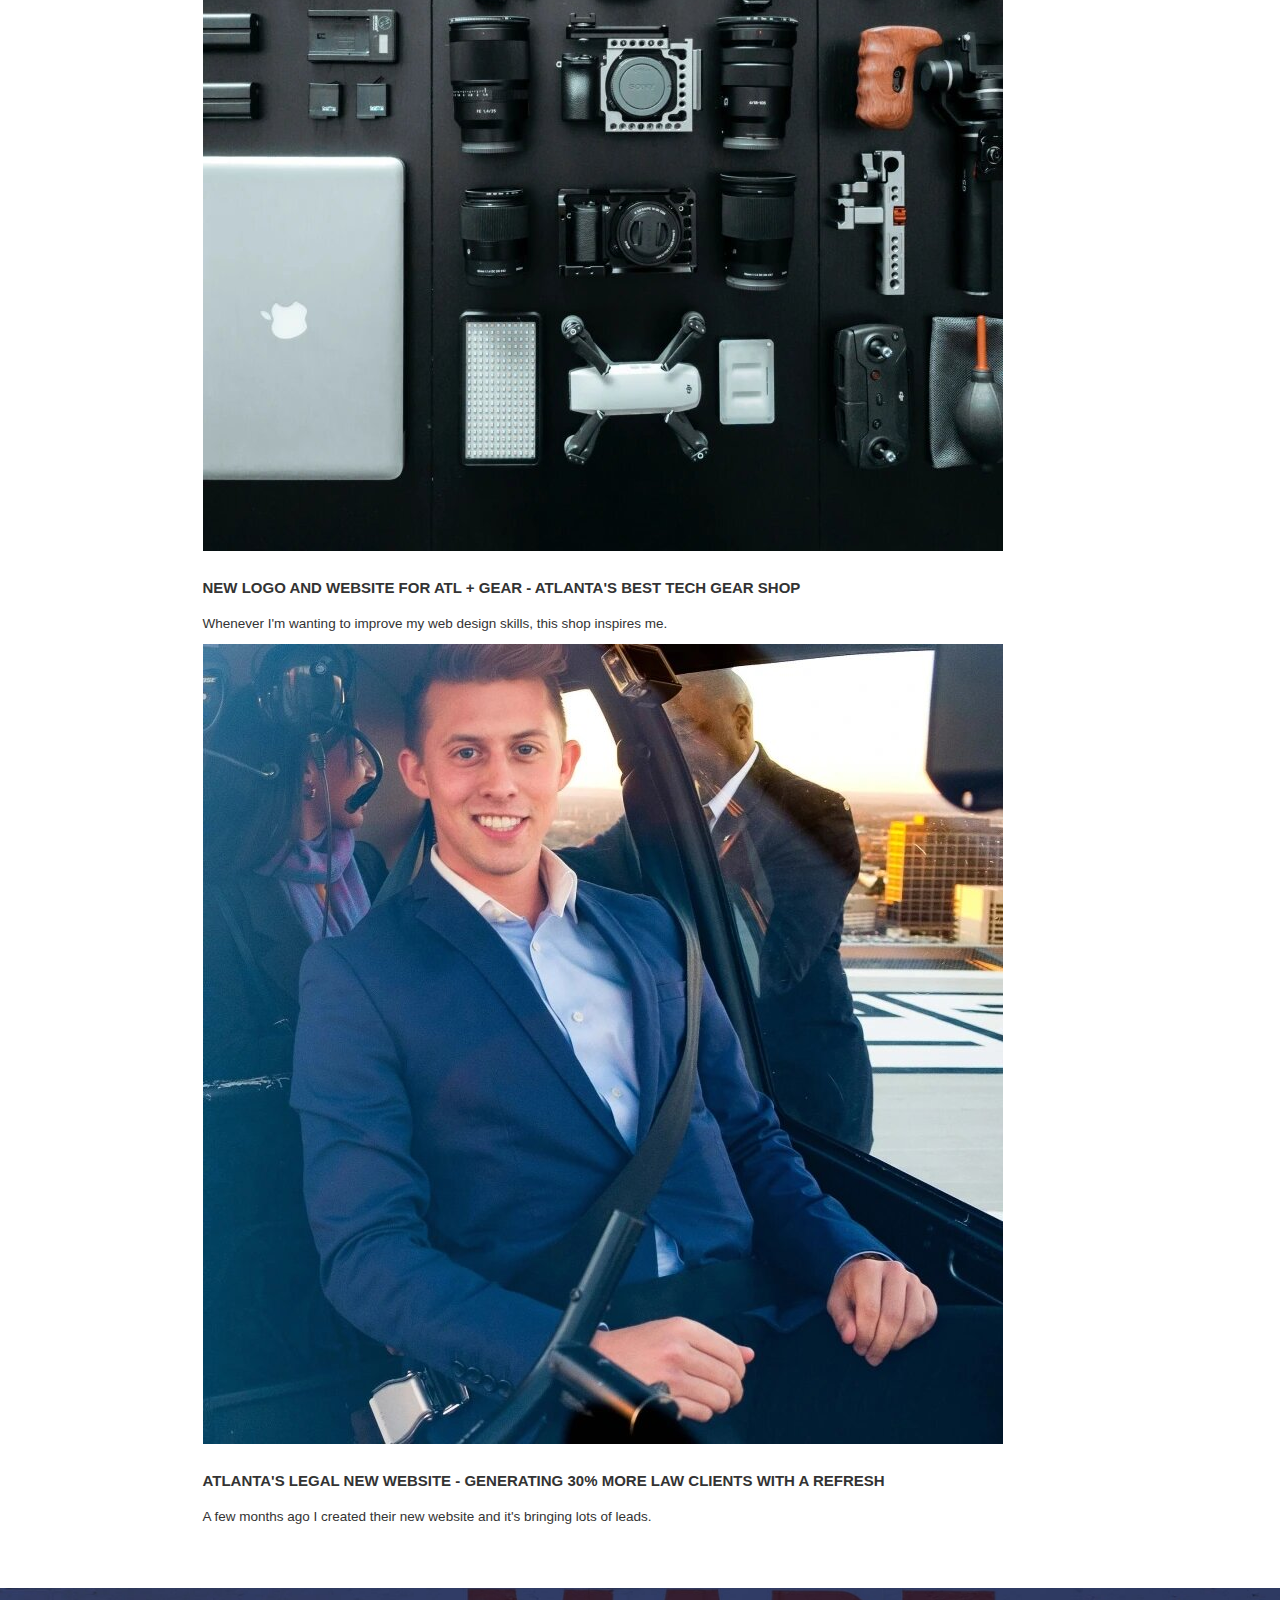
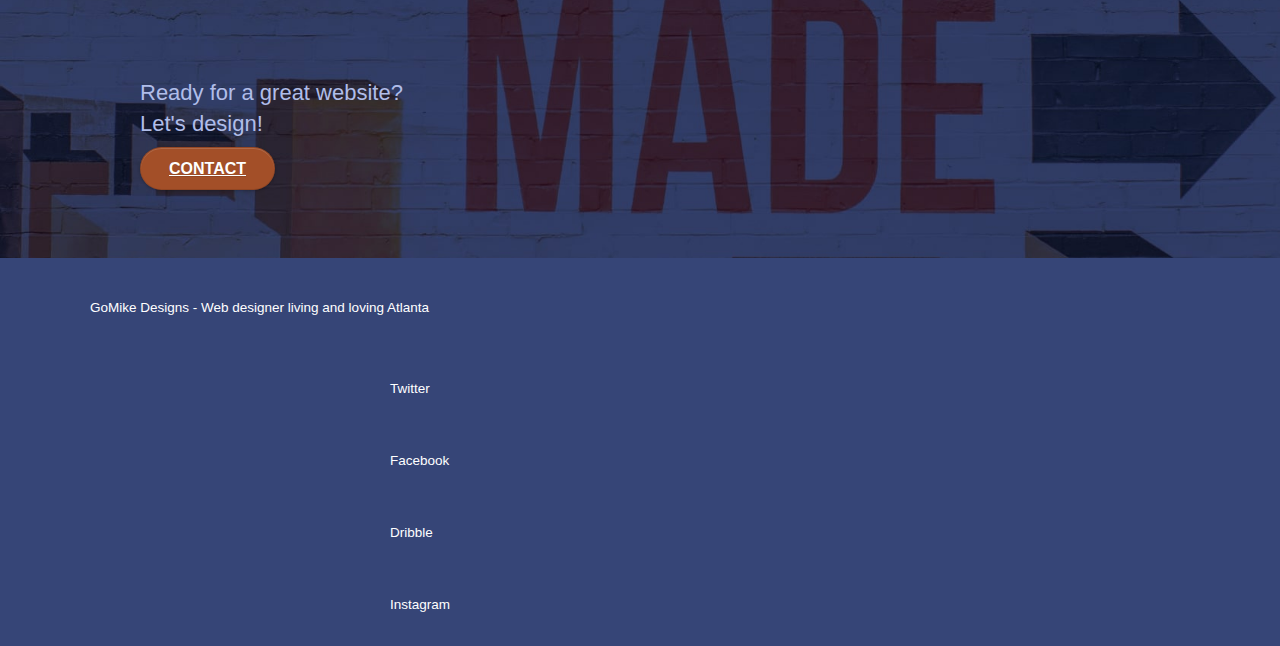
==== commit f551eceb: "reduce FOIT" ====
--- a/index.html
+++ b/index.html
@@ -14,9 +14,7 @@
     
 </head>
 <body>
-<!-- Main container -->
-<div class="page-container">
-    
+   
 <!-- bloc-0 -->
 <header class="bloc bgc-white l-bloc " id="bloc-0">
 	<div class="container bloc-sm">
@@ -115,7 +113,7 @@
 <!-- bloc-2-services END -->
 
 <!-- bloc-3-what-i-do -->
-<section class="bloc tc-white bgc-atomic-tangerine b-parallax bg-atlanta-20made-20sign-20orange d-bloc" id="bloc-3-what-i-do">
+<div class="bloc tc-white bgc-atomic-tangerine b-parallax bg-atlanta-20made-20sign-20orange d-bloc" id="bloc-3-what-i-do">
 	<div class="container bloc-lg">
 		<div class="row tight-width-whitespace black-background">
 			<article class="col-sm-12">
@@ -128,7 +126,7 @@
 			</article>
 		</div>
 	</div>
-</section>
+</div>
 <!-- bloc-3-what-i-do END -->
 
 <!-- bloc-4-portfolio -->
@@ -184,7 +182,7 @@
 <!-- bloc-4-portfolio END -->
 
 <!-- bloc-5-cta -->
-<section class="bloc bgc-dark-slate-blue bg-atlanta-20made-20sign" id="bloc-5-cta">
+<div class="bloc bgc-dark-slate-blue bg-atlanta-20made-20sign" id="bloc-5-cta">
 	<div class="bloc-lg-top">
 		<article class="row">
 			<h2 class="mg-md text-center tc-blue">
@@ -195,7 +193,7 @@
 			</div>
 		</article>
 	</div>
-</section>
+</div>
 <!-- bloc-5-cta END -->
 
 <!-- Footer - bloc-8 -->
--- a/style.css
+++ b/style.css
@@ -865,13 +865,13 @@
     }
 }
 
-@media only screen and (min-device-width: 768px) and (max-device-width: 1024px) and (orientation: landscape) {
+@media only screen and (min-width: 768px) and (max-width: 1024px) and (orientation: landscape) {
     .b-parallax {
         background-attachment: scroll;
     }
 }
 
-@media only screen and (min-device-width: 1024px) and (max-device-width: 1366px) and (-webkit-min-device-pixel-ratio: 1.5) {
+@media only screen and (min-width: 1024px) and (max-width: 1366px) and (-webkit-min-device-pixel-ratio: 1.5) {
     .b-parallax {
         background-attachment: scroll;
     }
@@ -889,20 +889,13 @@
         overflow-x: hidden;
         position: relative;
     }
-    .bloc {
-        padding-left: constant(safe-area-inset-left);
-        padding-right: constant(safe-area-inset-right);
-    }
-    .bloc-group,
-    .bloc-group .bloc {
+    .bloc-group, .bloc {
         display: block;
         width: 100%;
     }
     .bloc-fill-screen .fill-bloc-top-edge,
     .bloc-fill-screen .fill-bloc-bottom-edge {
         padding: 0 20px;
-        padding-left: constant(safe-area-inset-left);
-        padding-right: constant(safe-area-inset-right);
     }
 }
 
--- a/css/et-line.css
+++ b/css/et-line.css
@@ -0,0 +1 @@
+@font-face{font-family:et-line;src:url(../fonts/et-line.eot);src:url(../fonts/et-line.eot?#iefix) format('embedded-opentype'),url(../fonts/et-line.woff) format('woff'),url(../fonts/et-line.ttf) format('truetype'),url(../fonts/et-line.svg#et-line) format('svg');font-weight:400;font-style:normal;font-display:swap}.et-icon-adjustments,.et-icon-alarmclock,.et-icon-anchor,.et-icon-aperture,.et-icon-attachment,.et-icon-bargraph,.et-icon-basket,.et-icon-beaker,.et-icon-bike,.et-icon-book-open,.et-icon-briefcase,.et-icon-browser,.et-icon-calendar,.et-icon-camera,.et-icon-caution,.et-icon-chat,.et-icon-circle-compass,.et-icon-clipboard,.et-icon-clock,.et-icon-cloud,.et-icon-compass,.et-icon-desktop,.et-icon-dial,.et-icon-document,.et-icon-documents,.et-icon-download,.et-icon-dribbble,.et-icon-edit,.et-icon-envelope,.et-icon-expand,.et-icon-facebook,.et-icon-flag,.et-icon-focus,.et-icon-gears,.et-icon-genius,.et-icon-gift,.et-icon-global,.et-icon-globe,.et-icon-googleplus,.et-icon-grid,.et-icon-happy,.et-icon-hazardous,.et-icon-heart,.et-icon-hotairballoon,.et-icon-hourglass,.et-icon-key,.et-icon-laptop,.et-icon-layers,.et-icon-lifesaver,.et-icon-lightbulb,.et-icon-linegraph,.et-icon-linkedin,.et-icon-lock,.et-icon-magnifying-glass,.et-icon-map,.et-icon-map-pin,.et-icon-megaphone,.et-icon-mic,.et-icon-mobile,.et-icon-newspaper,.et-icon-notebook,.et-icon-paintbrush,.et-icon-paperclip,.et-icon-pencil,.et-icon-phone,.et-icon-picture,.et-icon-pictures,.et-icon-piechart,.et-icon-presentation,.et-icon-pricetags,.et-icon-printer,.et-icon-profile-female,.et-icon-profile-male,.et-icon-puzzle,.et-icon-quote,.et-icon-recycle,.et-icon-refresh,.et-icon-ribbon,.et-icon-rss,.et-icon-sad,.et-icon-scissors,.et-icon-scope,.et-icon-search,.et-icon-shield,.et-icon-speedometer,.et-icon-strategy,.et-icon-streetsign,.et-icon-tablet,.et-icon-target,.et-icon-telescope,.et-icon-toolbox,.et-icon-tools,.et-icon-tools-2,.et-icon-trophy,.et-icon-tumblr,.et-icon-twitter,.et-icon-upload,.et-icon-video,.et-icon-wallet,.et-icon-wine{font-family:et-line;speak:none;font-style:normal;font-weight:400;font-variant:normal;text-transform:none;line-height:1;-webkit-font-smoothing:antialiased;-moz-osx-font-smoothing:grayscale;display:inline-block}.et-icon-mobile:before{content:"\e000"}.et-icon-laptop:before{content:"\e001"}.et-icon-desktop:before{content:"\e002"}.et-icon-tablet:before{content:"\e003"}.et-icon-phone:before{content:"\e004"}.et-icon-document:before{content:"\e005"}.et-icon-documents:before{content:"\e006"}.et-icon-search:before{content:"\e007"}.et-icon-clipboard:before{content:"\e008"}.et-icon-newspaper:before{content:"\e009"}.et-icon-notebook:before{content:"\e00a"}.et-icon-book-open:before{content:"\e00b"}.et-icon-browser:before{content:"\e00c"}.et-icon-calendar:before{content:"\e00d"}.et-icon-presentation:before{content:"\e00e"}.et-icon-picture:before{content:"\e00f"}.et-icon-pictures:before{content:"\e010"}.et-icon-video:before{content:"\e011"}.et-icon-camera:before{content:"\e012"}.et-icon-printer:before{content:"\e013"}.et-icon-toolbox:before{content:"\e014"}.et-icon-briefcase:before{content:"\e015"}.et-icon-wallet:before{content:"\e016"}.et-icon-gift:before{content:"\e017"}.et-icon-bargraph:before{content:"\e018"}.et-icon-grid:before{content:"\e019"}.et-icon-expand:before{content:"\e01a"}.et-icon-focus:before{content:"\e01b"}.et-icon-edit:before{content:"\e01c"}.et-icon-adjustments:before{content:"\e01d"}.et-icon-ribbon:before{content:"\e01e"}.et-icon-hourglass:before{content:"\e01f"}.et-icon-lock:before{content:"\e020"}.et-icon-megaphone:before{content:"\e021"}.et-icon-shield:before{content:"\e022"}.et-icon-trophy:before{content:"\e023"}.et-icon-flag:before{content:"\e024"}.et-icon-map:before{content:"\e025"}.et-icon-puzzle:before{content:"\e026"}.et-icon-basket:before{content:"\e027"}.et-icon-envelope:before{content:"\e028"}.et-icon-streetsign:before{content:"\e029"}.et-icon-telescope:before{content:"\e02a"}.et-icon-gears:before{content:"\e02b"}.et-icon-key:before{content:"\e02c"}.et-icon-paperclip:before{content:"\e02d"}.et-icon-attachment:before{content:"\e02e"}.et-icon-pricetags:before{content:"\e02f"}.et-icon-lightbulb:before{content:"\e030"}.et-icon-layers:before{content:"\e031"}.et-icon-pencil:before{content:"\e032"}.et-icon-tools:before{content:"\e033"}.et-icon-tools-2:before{content:"\e034"}.et-icon-scissors:before{content:"\e035"}.et-icon-paintbrush:before{content:"\e036"}.et-icon-magnifying-glass:before{content:"\e037"}.et-icon-circle-compass:before{content:"\e038"}.et-icon-linegraph:before{content:"\e039"}.et-icon-mic:before{content:"\e03a"}.et-icon-strategy:before{content:"\e03b"}.et-icon-beaker:before{content:"\e03c"}.et-icon-caution:before{content:"\e03d"}.et-icon-recycle:before{content:"\e03e"}.et-icon-anchor:before{content:"\e03f"}.et-icon-profile-male:before{content:"\e040"}.et-icon-profile-female:before{content:"\e041"}.et-icon-bike:before{content:"\e042"}.et-icon-wine:before{content:"\e043"}.et-icon-hotairballoon:before{content:"\e044"}.et-icon-globe:before{content:"\e045"}.et-icon-genius:before{content:"\e046"}.et-icon-map-pin:before{content:"\e047"}.et-icon-dial:before{content:"\e048"}.et-icon-chat:before{content:"\e049"}.et-icon-heart:before{content:"\e04a"}.et-icon-cloud:before{content:"\e04b"}.et-icon-upload:before{content:"\e04c"}.et-icon-download:before{content:"\e04d"}.et-icon-target:before{content:"\e04e"}.et-icon-hazardous:before{content:"\e04f"}.et-icon-piechart:before{content:"\e050"}.et-icon-speedometer:before{content:"\e051"}.et-icon-global:before{content:"\e052"}.et-icon-compass:before{content:"\e053"}.et-icon-lifesaver:before{content:"\e054"}.et-icon-clock:before{content:"\e055"}.et-icon-aperture:before{content:"\e056"}.et-icon-quote:before{content:"\e057"}.et-icon-scope:before{content:"\e058"}.et-icon-alarmclock:before{content:"\e059"}.et-icon-refresh:before{content:"\e05a"}.et-icon-happy:before{content:"\e05b"}.et-icon-sad:before{content:"\e05c"}.et-icon-facebook:before{content:"\e05d"}.et-icon-twitter:before{content:"\e05e"}.et-icon-googleplus:before{content:"\e05f"}.et-icon-rss:before{content:"\e060"}.et-icon-tumblr:before{content:"\e061"}.et-icon-linkedin:before{content:"\e062"}.et-icon-dribbble:before{content:"\e063"}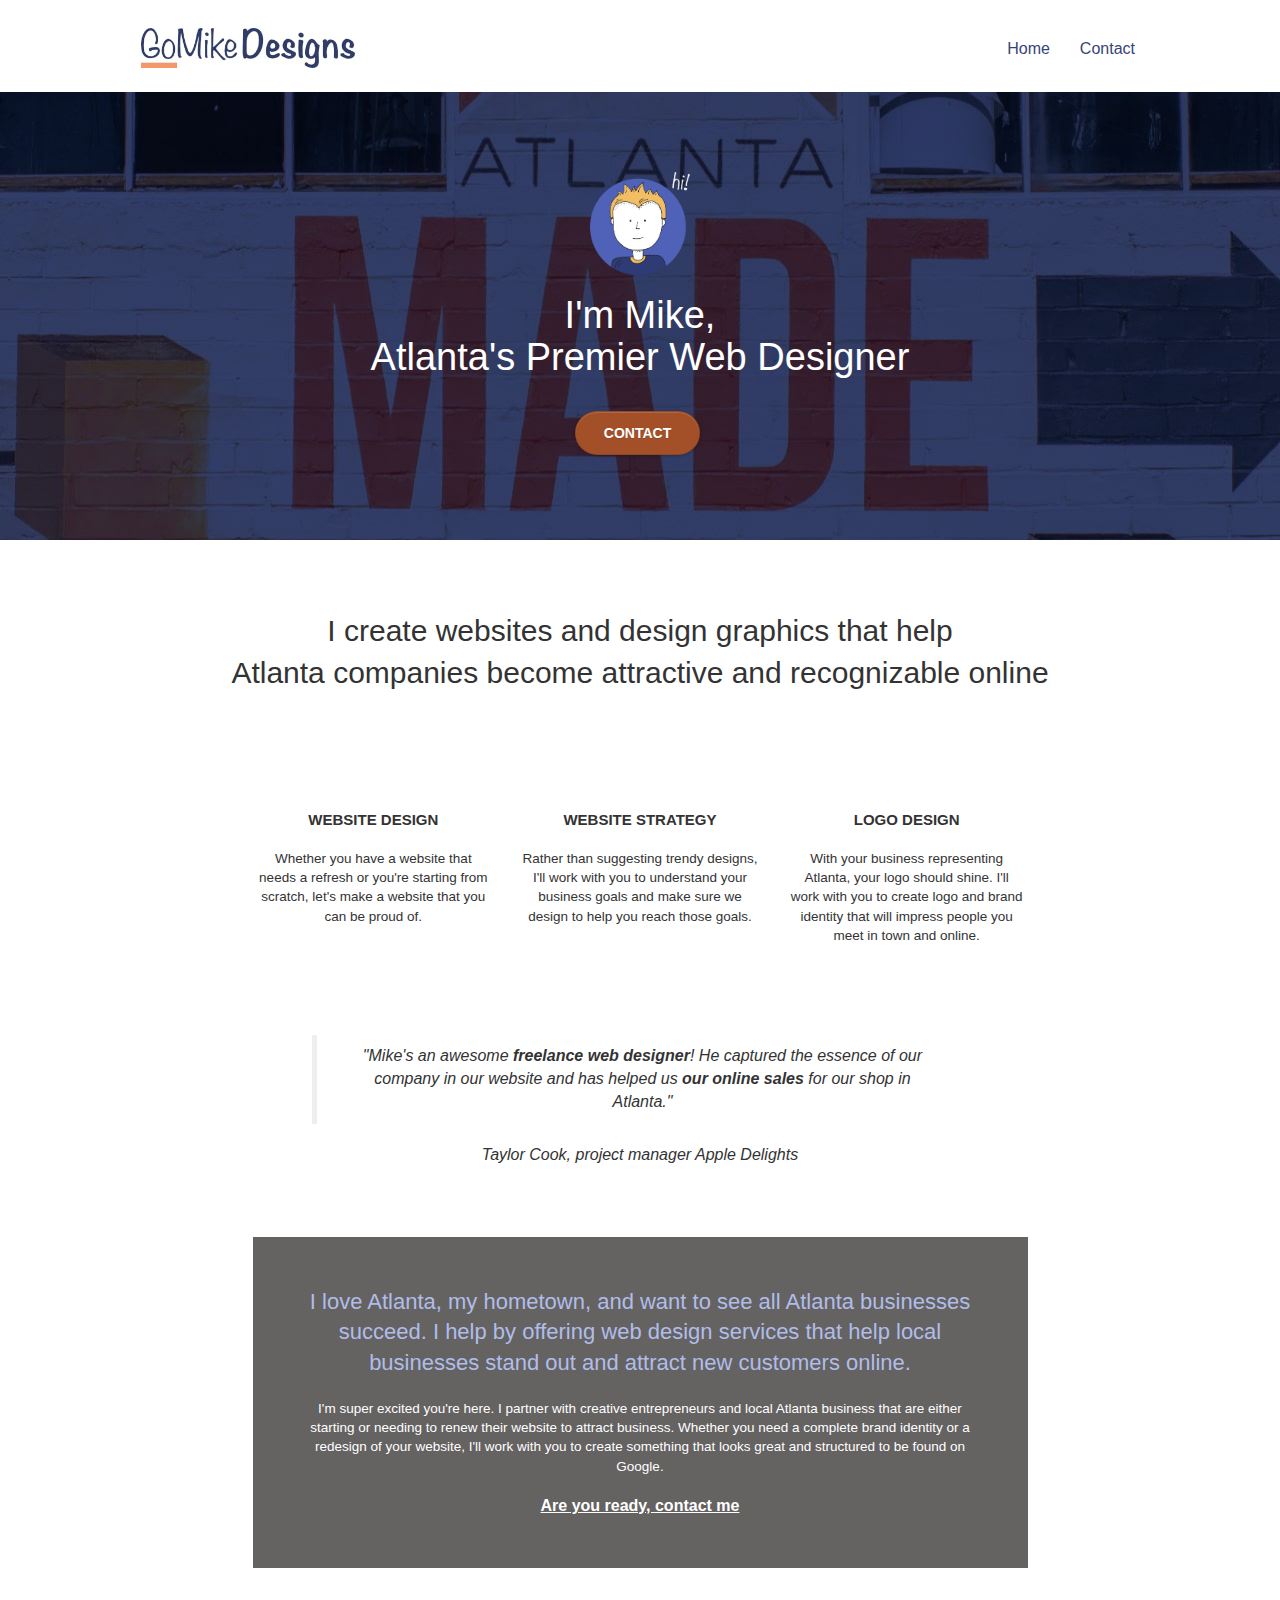
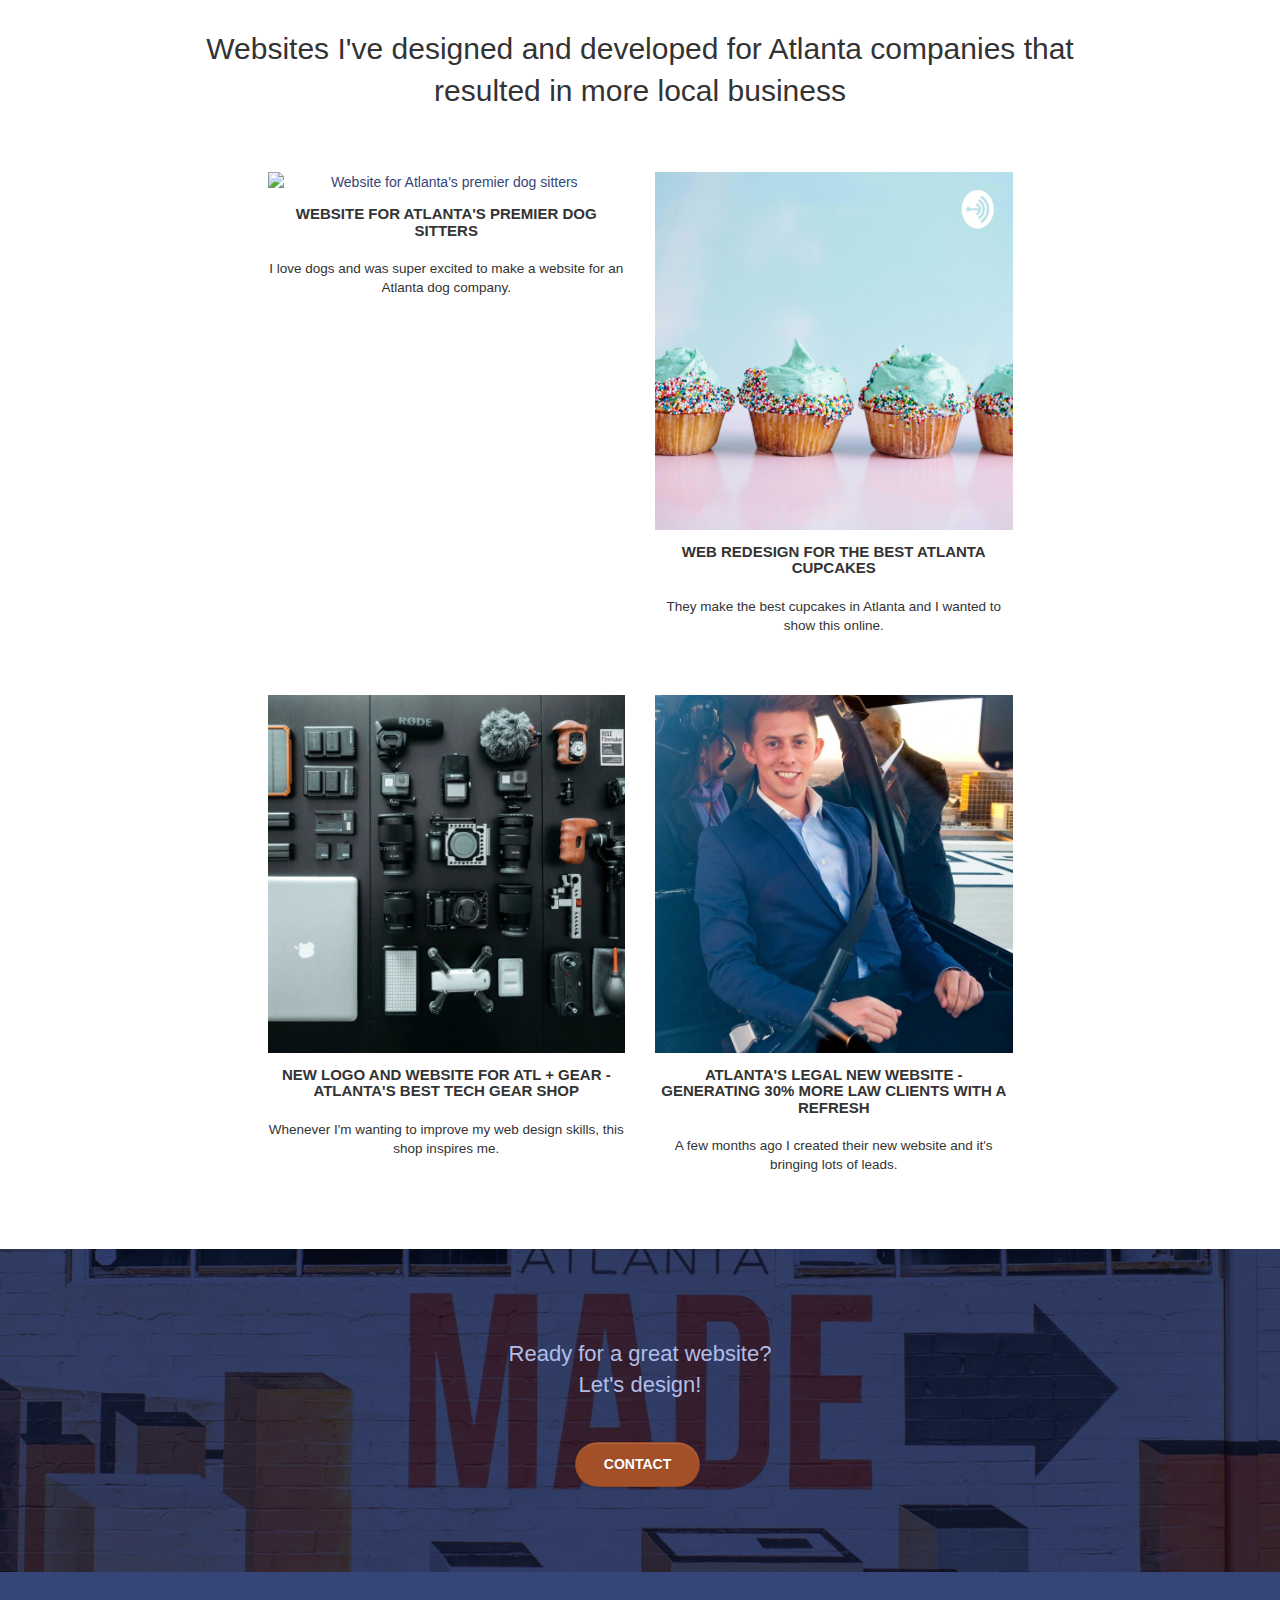
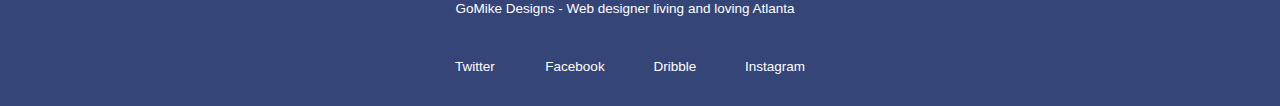
==== commit f69601c0: "fixed up contact page" ====
--- a/index.html
+++ b/index.html
@@ -2,7 +2,7 @@
 <html lang="en">
 <head>
     <meta charset="utf-8">
-    <meta name="description" content="I'm Mike and your should hire me to build your website">
+    <meta name="description" content="I'm Mike and you should hire me to build your website">
     <meta name="viewport" content="width=device-width, initial-scale=1.0, viewport-fit=cover">
     <link rel="shortcut icon" type="image/png" href="favicon.jpg">
 	<link rel="stylesheet" type="text/css" href="./css/bootstrap.css">
@@ -14,6 +14,7 @@
     
 </head>
 <body>
+<div class="page-container">
    
 <!-- bloc-0 -->
 <header class="bloc bgc-white l-bloc " id="bloc-0">
@@ -201,7 +202,7 @@
 	<div class="container bloc-sm">
 		<div class="row col-sm-12">
 			<h5 class="text-center white p-size-sm">
-					GoMike Designs - Web designer living and loving Atlanta
+				GoMike Designs - Web designer living and loving Atlanta
 			</h5>
 			<div class="row row-no-gutters social">
 				<div class="col-sm-3">
@@ -232,11 +233,9 @@
 		</div>
 	</div>
 </section>
+
+</div>
 <!-- Footer - bloc-8 END -->
 
-</div>
-<!-- Main container END -->
-    
-
 </body>
-</html>
+</html>--- a/style.css
+++ b/style.css
@@ -1,14 +1,14 @@
 body {
     margin: 0;
     padding: 0;
+    width: 100%;
     background: #FFF;
     overflow-x: hidden;
     -webkit-font-smoothing: antialiased;
     -moz-osx-font-smoothing: grayscale;
 }
 
-a,
-button {
+a {
     transition: all .3s ease-in-out;
     outline: none!important;
 }
@@ -38,6 +38,7 @@
 .p-size {
     font-size: 16px !important;
     color: #333333!important;
+    text-align: center !important;
 }
 
 .p-size-sm {
@@ -66,15 +67,7 @@
     padding: 20px 50px;
 }
 
-.bg-center,
-.bg-l-edge,
-.bg-r-edge,
 .bg-t-edge,
-.bg-b-edge,
-.bg-tl-edge,
-.bg-bl-edge,
-.bg-tr-edge,
-.bg-br-edge,
 .bg-repeat {
     -webkit-background-size: auto!important;
     -moz-background-size: auto!important;
@@ -90,21 +83,6 @@
     background: top no-repeat;
 }
 
-.bloc-bg-texture::before {
-    content: "";
-    background-size: 2px 2px;
-    position: absolute;
-    top: 0;
-    bottom: 0;
-    left: 0;
-    right: 0;
-}
-
-.texture-paper::before {
-    background: url("img/texture-paper.png");
-    background-size: 280px 280px;
-}
-
 .b-parallax {
     background-attachment: fixed;
 }
@@ -113,165 +91,28 @@
     color: rgba(255, 255, 255, .7);
 }
 
-.d-bloc button:hover {
-    color: rgba(255, 255, 255, .9);
-}
-
-.d-bloc .icon-round,
-.d-bloc .icon-square,
-.d-bloc .icon-rounded,
-.d-bloc .icon-semi-rounded-a,
-.d-bloc .icon-semi-rounded-b {
-    border-color: rgba(255, 255, 255, .9);
-}
-
-.d-bloc .divider-h span {
-    border-color: rgba(255, 255, 255, .2);
-}
-
-.d-bloc .a-btn,
-.d-bloc .navbar a,
-.d-bloc .navbar-brand,
-.d-bloc a .icon-sm,
 .d-bloc a .icon-md,
-.d-bloc a .icon-lg,
-.d-bloc a .icon-xl,
-.d-bloc h1 a,
-.d-bloc h2 a,
-.d-bloc h3 a,
-.d-bloc h4 a,
-.d-bloc h5 a,
-.d-bloc h6 a,
 .d-bloc p a {
-    color: #ffffff;
-}
-
-.d-bloc .a-btn:hover,
-.d-bloc .navbar a:hover,
-.d-bloc .navbar-brand:hover,
-.d-bloc a:hover .icon-sm,
+    color: #ffffff !important;
+}
+
 .d-bloc a:hover .icon-md,
-.d-bloc a:hover .icon-lg,
-.d-bloc a:hover .icon-xl,
-.d-bloc h1 a:hover,
-.d-bloc h2 a:hover,
-.d-bloc h3 a:hover,
-.d-bloc h4 a:hover,
-.d-bloc h5 a:hover,
-.d-bloc h6 a:hover,
 .d-bloc p a:hover {
     color: rgba(255, 255, 255, 1);
 }
 
-.d-bloc .navbar-toggle .icon-bar {
-    background: rgba(255, 255, 255, 1);
-}
-
-.d-bloc .btn-wire,
-.d-bloc .btn-wire:hover {
-    color: rgba(255, 255, 255, 1);
-    border-color: rgba(255, 255, 255, 1);
-}
-
-.d-bloc .panel {
-    color: rgba(0, 0, 0, .5);
-}
-
-.d-bloc .panel button:hover {
-    color: rgba(0, 0, 0, .7);
-}
-
-.d-bloc .panel icon {
-    border-color: rgba(0, 0, 0, .7);
-}
-
-.d-bloc .panel .divider-h span {
-    border-color: rgba(0, 0, 0, .1);
-}
-
-.d-bloc .panel .a-btn {
-    color: rgba(0, 0, 0, .6);
-}
-
-.d-bloc .panel .a-btn:hover {
-    color: rgba(0, 0, 0, 1);
-}
-
-.d-bloc .panel .btn-wire,
-.d-bloc .panel .btn-wire:hover {
-    color: rgba(0, 0, 0, .7);
-    border-color: rgba(0, 0, 0, .3);
-}
-
-.d-bloc .panel,
 .l-bloc {
     color: rgba(0, 0, 0, .5);
 }
 
-.d-bloc .panel button:hover,
-.l-bloc button:hover {
-    color: rgba(0, 0, 0, .7);
-}
-
-.l-bloc .icon-round,
-.l-bloc .icon-square,
-.l-bloc .icon-rounded,
-.l-bloc .icon-semi-rounded-a,
-.l-bloc .icon-semi-rounded-b {
-    border-color: rgba(0, 0, 0, .7);
-}
-
-.d-bloc .panel .divider-h span,
-.l-bloc .divider-h span {
-    border-color: rgba(0, 0, 0, .1);
-}
-
-.d-bloc .panel .a-btn,
-.l-bloc .a-btn,
 .l-bloc .navbar a,
-.l-bloc .navbar-brand,
-.l-bloc a .icon-sm,
-.l-bloc a .icon-md,
-.l-bloc a .icon-lg,
-.l-bloc a .icon-xl,
-.l-bloc h1 a,
-.l-bloc h2 a,
-.l-bloc h3 a,
-.l-bloc h4 a,
-.l-bloc h5 a,
-.l-bloc h6 a,
-.l-bloc p a {
+.l-bloc .navbar-brand {
     color: rgba(0, 0, 0, .6);
 }
 
-.d-bloc .panel .a-btn:hover,
-.l-bloc .a-btn:hover,
 .l-bloc .navbar a:hover,
-.l-bloc .navbar-brand:hover,
-.l-bloc a:hover .icon-sm,
-.l-bloc a:hover .icon-md,
-.l-bloc a:hover .icon-lg,
-.l-bloc a:hover .icon-xl,
-.l-bloc h1 a:hover,
-.l-bloc h2 a:hover,
-.l-bloc h3 a:hover,
-.l-bloc h4 a:hover,
-.l-bloc h5 a:hover,
-.l-bloc h6 a:hover,
-.l-bloc p a:hover {
+.l-bloc .navbar-brand:hover {
     color: rgba(0, 0, 0, 1);
-}
-
-.l-bloc .navbar-toggle .icon-bar {
-    color: rgba(0, 0, 0, .6);
-}
-
-.d-bloc .panel .btn-wire,
-.d-bloc .panel .btn-wire:hover,
-.l-bloc .btn-wire,
-.l-bloc .btn-wire:hover {
-    color: rgba(0, 0, 0, .7);
-    border-color: rgba(0, 0, 0, .3);
 }
 
 .voffset {
@@ -282,13 +123,7 @@
     margin-top: 80px;
 }
 
-.row-no-gutters {
-    margin-right: 0;
-    margin-left: 0;
-}
-
-.row.row-no-gutters > [class^="col-"],
-.row.row-no-gutters > [class*=" col-"] {
+.row.row-no-gutters > [class^="col-"] {
     padding-right: 0;
     padding-left: 0;
 }
@@ -317,14 +152,6 @@
     display: inline;
 }
 
-.navbar-brand img[src$=svg] {
-    min-width: 100px;
-}
-
-.nav-center .navbar-brand img {
-    margin: 0;
-}
-
 .navbar .nav {
     padding-top: 2px;
     margin-right: -16px;
@@ -338,41 +165,11 @@
     font-size: 16px;
 }
 
-.navbar-nav .open .dropdown-menu > li > a {
-    text-align: inherit;
-    display: inline !important;
-}
-
 .nav > li a:hover,
 .nav > li a:focus {
     background: #364577;
     color: #ffffff !important;
     border-radius: 15rem;
-}
-
-.navbar-toggle {
-    margin: 10px 10px 0 0;
-    border: 0px;
-}
-
-.navbar-toggle:hover {
-    background: transparent!important;
-}
-
-.navbar-toggle .icon-bar {
-    background-color: rgba(0, 0, 0, .5);
-    width: 26px;
-}
-
-.nav-invert .navbar .nav {
-    float: left;
-}
-
-.nav-invert .navbar-header,
-.nav-invert .navbar-brand {
-    float: right;
-    position: relative;
-    z-index: 2;
 }
 
 @media (min-width: 768px) {
@@ -383,69 +180,6 @@
         transform: translate(0, -50%);
         -webkit-transform: translateY(-50%);
     }
-    .nav > li .dropdown-menu a,
-    .nav > li .dropdown-menu a:hover {
-        color: #364577;
-    }
-    .nav-invert .site-navigation {
-        left: 0;
-        right: 0;
-    }
-    .nav-center {
-        text-align: center;
-    }
-    .nav-center .navbar-header {
-        width: 100%;
-    }
-    .nav-center .navbar-header,
-    .nav-center .navbar-brand,
-    .nav-center .nav > li {
-        float: none;
-        display: inline-block !important;
-    }
-    .nav-center .site-navigation {
-        position: relative;
-        width: 100%;
-        right: 0;
-        margin-right: 0px;
-        margin-top: 20px;
-    }
-    .nav-center.mini-nav .navbar-toggle {
-        float: none;
-        margin: 10px auto 0;
-    }
-}
-
-.nav > li > .dropdown a {
-    background: none!important;
-    display: block;
-    padding: 14px 15px;
-}
-
-nav .caret {
-    margin: 0 5px;
-}
-
-.dropdown-menu .dropdown-menu {
-    top: -8px;
-    left: 100%;
-}
-
-.dropdown-menu .dropmenu-flow-right {
-    top: 100%;
-    left: 0;
-    margin-left: -1px;
-    border-top-left-radius: 0;
-    border-top-right-radius: 0;
-}
-
-.dropdown-menu .dropdown span {
-    border: 4px solid black;
-    border-top-color: transparent;
-    border-right-color: transparent;
-    border-bottom-color: transparent;
-    margin: 6px -5px 0 0!important;
-    float: right;
 }
 
 .mg-md {
@@ -453,28 +187,8 @@
     margin-bottom: 20px;
 }
 
-.mg-lg {
-    margin-top: 10px;
-    margin-bottom: 40px;
-}
-
 .btn {
     margin: 0 5px 5px 0;
-}
-
-.btn.pull-right {
-    margin: 0 0 5px 5px;
-}
-
-.btn-d,
-.btn-d:hover,
-.btn-d:focus {
-    color: #FFF;
-    background: rgba(0, 0, 0, .3);
-}
-
-button {
-    outline: none!important;
 }
 
 .btn-rd {
@@ -498,49 +212,6 @@
 
 .sm-shadow {
     text-shadow: 0 1px 2px rgba(0, 0, 0, .3);
-}
-
-.panel-sq,
-.panel-sq .panel-heading,
-.panel-sq .panel-footer {
-    border-radius: 0;
-}
-
-.panel-rd {
-    border-radius: 30px;
-}
-
-.panel-rd .panel-heading {
-    border-radius: 29px 29px 0 0;
-}
-
-.panel-rd .panel-footer {
-    border-radius: 0 0 29px 29px;
-}
-
-.form-control {
-    border-color: rgba(0, 0, 0, .1);
-    box-shadow: none;
-}
-
-.scrollToTop {
-    width: 40px;
-    height: 40px;
-    position: fixed;
-    bottom: 20px;
-    right: 20px;
-    opacity: 0;
-    z-index: 500;
-    transition: all .3s ease-in-out;
-}
-
-.scrollToTop span {
-    margin-top: 6px;
-}
-
-.showScrollTop {
-    font-size: 14px;
-    opacity: 1;
 }
 
 a[data-lightbox] {
@@ -573,93 +244,11 @@
     animation-fill-mode: none;
 }
 
-#lightbox-modal {
-    display: flex;
-    align-items: center;
-}
-
-#lightbox-modal .modal-dialog {
-    width: 90%;
-    max-width: 900px;
-    margin: 0 auto 0;
-}
-
-#lightbox-modal .modal-dialog img {
-    max-height: 90vh;
-    margin: 0 auto;
-}
-
-.lightbox-caption {
-    padding: 20px;
-    color: #FFF;
-    background: rgba(0, 0, 0, .5);
-    position: absolute;
-    left: 15px;
-    right: 15px;
-    bottom: 5px;
-}
-
-.close-lightbox {
-    color: #FFF;
-    font-size: 30px;
-    position: absolute;
-    top: 20px;
-    right: 20px;
-    z-index: 20;
-    background: rgba(0, 0, 0, .5);
-    border: none;
-    line-height: 30px;
-    padding: 0 9px 5px;
-    opacity: 0.3;
-}
-
-.close-lightbox:hover,
-.next-lightbox:hover,
-.prev-lightbox:hover {
-    opacity: 1.0;
-    color: #FFF;
-}
-
-.next-lightbox,
-.prev-lightbox {
-    font-size: 20px;
-    color: rgba(255, 255, 255, .9);
-    background: rgba(0, 0, 0, .5);
-    transition: all .2s ease-in-out;
-    position: absolute;
-    top: 45%;
-    z-index: 1;
-    opacity: 0.4;
-}
-
-.next-lightbox {
-    padding: 6px 8px 1px 13px;
-    right: 25px;
-}
-
-.prev-lightbox {
-    padding: 6px 13px 1px 10px;
-    left: 25px;
-}
-
-.snapshot-lb .modal-body {
-    padding-bottom: 45px;
-}
-
-.snapshot-lb .lightbox-caption {
-    padding: 0;
-    color: rgba(0, 0, 0, .5);
-    background: none;
-}
-
 h1,
 h2,
 h3,
-h4,
 h5,
-h6,
 p,
-label,
 .btn,
 a {
     font-family: "helvetica";
@@ -667,26 +256,16 @@
     color: #364577!important;
 }
 
+label {
+    color: #333333;
+}
+
 .container {
     max-width: 1000px;
 }
 
 .hero-bloc-text {
     font-size: 38px;
-}
-
-.hero-bloc-text-sub {
-    font-size: 36px;
-}
-
-.statement-bloc-text {
-    line-height: 26px;
-    font-style: italic;
-    font-size: 20px;
-    text-align: center;
-    font-weight: lighter;
-    max-width: 520px;
-    margin: auto auto auto auto;
 }
 
 p {
@@ -696,11 +275,6 @@
 .tight-width-whitespace {
     max-width: 775px;
     margin: auto auto auto auto;
-}
-
-.h1 {
-    font-size: 20px;
-    font-family: "Open Sans";
 }
 
 .cta-hero {
@@ -721,6 +295,19 @@
     color: white !important;
 }
 
+.social-contact {
+    display: flex !important;
+    margin: autO !important;
+}
+
+.contact-pg-header {
+    font-weight: 600 !important;
+}
+
+.form-group {
+    margin-top: 10px !important;
+}
+
 h2 {
     font-size: 22px;
     line-height: 1.4em;
@@ -745,10 +332,6 @@
     text-align: center;
 }
 
-h4 {
-    color: #333333!important;
-}
-
 .icons {
     margin-bottom: 14px;
     margin-top: 24px;
@@ -756,6 +339,7 @@
 
 .white {
     color: #FFFFFF!important;
+    text-align: center;
 }
 
 .portfolio-thumb {
@@ -765,10 +349,6 @@
 .portfolio-row {
     margin-bottom: 44px;
     margin-top: 50px;
-}
-
-.avatar {
-    box-shadow: 0px 4px 9px rgba(0, 0, 0, 0.3);
 }
 
 .black-background {
@@ -821,14 +401,6 @@
     color: #cccccc!important;
 }
 
-.ltc-atomic-tangerine {
-    color: #a34f28!important;
-}
-
-.ltc-atomic-tangerine:hover {
-    color: #c27956!important;
-}
-
 .icon-dark-slate-blue {
     color: #364577;
     border-color: #364577;
@@ -847,22 +419,12 @@
         padding-left: 20px;
         padding-right: 20px;
     }
-    .bloc.full-width-bloc,
-    .bloc-tile-2.full-width-bloc .container,
-    .bloc-tile-3.full-width-bloc .container,
-    .bloc-tile-4.full-width-bloc .container {
-        padding-left: 0;
-        padding-right: 0;
-    }
 }
 
 @media (max-width: 992px) and (min-width: 768px) {
     .navbar .nav {
         max-width: 80%
     }
-    .nav-center.navbar .nav {
-        max-width: 100%
-    }
 }
 
 @media only screen and (min-width: 768px) and (max-width: 1024px) and (orientation: landscape) {
@@ -884,18 +446,13 @@
     .b-parallax {
         background-attachment: scroll;
     }
-    .page-container,
-    #hero-bloc {
+    .page-container {
         overflow-x: hidden;
         position: relative;
     }
-    .bloc-group, .bloc {
+    .bloc {
         display: block;
         width: 100%;
-    }
-    .bloc-fill-screen .fill-bloc-top-edge,
-    .bloc-fill-screen .fill-bloc-bottom-edge {
-        padding: 0 20px;
     }
 }
 
@@ -907,11 +464,8 @@
     h1,
     h2,
     h3,
-    h4,
     h5,
-    h6,
-    p,
-    #disqus_thread {
+    p {
         padding-left: 10px!important;
         padding-right: 10px!important;
     }
@@ -944,27 +498,6 @@
     .nav > li:hover {
         background: rgba(0, 0, 0, .08);
     }
-    .dropdown .dropdown a .caret {
-        float: none;
-        margin: 5px 0 0 10px!important;
-        border: 4px solid black;
-        border-bottom-color: transparent;
-        border-right-color: transparent;
-        border-left-color: transparent;
-    }
-    #hero-bloc .navbar .nav {
-        background: rgba(0, 0, 0, .8);
-    }
-    #hero-bloc .navbar .nav a {
-        color: rgba(255, 255, 255, .6);
-    }
-    .hero {
-        padding: 50px 0;
-    }
-    .hero-nav {
-        left: -1px;
-        right: -1px;
-    }
     .navbar-collapse {
         padding: 0;
         overflow-x: hidden;
@@ -975,20 +508,10 @@
         max-height: 40px;
         width: auto;
     }
-    .nav-invert .navbar-header {
-        float: none;
-        width: 100%;
-    }
-    .nav-invert .navbar-toggle {
-        float: left;
-        margin-left: 10px;
-    }
     .bloc {
         padding-left: 0;
         padding-right: 0;
     }
-    .bloc-xxl,
-    .bloc-xl,
     .bloc-lg {
         padding: 40px 0;
     }
@@ -997,44 +520,11 @@
         padding-left: 0;
         padding-right: 0;
     }
-    .bloc-tile-2 .container,
-    .bloc-tile-3 .container,
-    .bloc-tile-4 .container,
-    .bloc-fill-screen .fill-bloc-top-edge,
-    .bloc-fill-screen .fill-bloc-bottom-edge {
-        padding-left: 0;
-        padding-right: 0;
-    }
-    .a-block {
-        padding: 0 10px;
-    }
-    .btn-dwn {
-        display: none;
-    }
     .voffset {
         margin-top: 5px;
     }
-    .voffset-md {
-        margin-top: 20px;
-    }
     .voffset-lg {
         margin-top: 30px;
-    }
-    form {
-        padding: 5px;
-    }
-    .close-lightbox {
-        display: inline-block;
-    }
-    .blocsapp-device-iphone5 {
-        background-size: 216px 425px;
-        padding-top: 60px;
-        width: 216px;
-        height: 425px;
-    }
-    .blocsapp-device-iphone5 img {
-        width: 180px;
-        height: 320px;
     }
 }
 
@@ -1043,10 +533,4 @@
         padding-left: 0;
         padding-right: 0;
     }
-}
-
-@media (max-width: 767px) {
-    .bloc-mob-center-text {
-        text-align: center;
-    }
 }--- a/css/et-line.css
+++ b/css/et-line.css
@@ -1 +1,35 @@
-@font-face{font-family:et-line;src:url(../fonts/et-line.eot);src:url(../fonts/et-line.eot?#iefix) format('embedded-opentype'),url(../fonts/et-line.woff) format('woff'),url(../fonts/et-line.ttf) format('truetype'),url(../fonts/et-line.svg#et-line) format('svg');font-weight:400;font-style:normal;font-display:swap}.et-icon-adjustments,.et-icon-alarmclock,.et-icon-anchor,.et-icon-aperture,.et-icon-attachment,.et-icon-bargraph,.et-icon-basket,.et-icon-beaker,.et-icon-bike,.et-icon-book-open,.et-icon-briefcase,.et-icon-browser,.et-icon-calendar,.et-icon-camera,.et-icon-caution,.et-icon-chat,.et-icon-circle-compass,.et-icon-clipboard,.et-icon-clock,.et-icon-cloud,.et-icon-compass,.et-icon-desktop,.et-icon-dial,.et-icon-document,.et-icon-documents,.et-icon-download,.et-icon-dribbble,.et-icon-edit,.et-icon-envelope,.et-icon-expand,.et-icon-facebook,.et-icon-flag,.et-icon-focus,.et-icon-gears,.et-icon-genius,.et-icon-gift,.et-icon-global,.et-icon-globe,.et-icon-googleplus,.et-icon-grid,.et-icon-happy,.et-icon-hazardous,.et-icon-heart,.et-icon-hotairballoon,.et-icon-hourglass,.et-icon-key,.et-icon-laptop,.et-icon-layers,.et-icon-lifesaver,.et-icon-lightbulb,.et-icon-linegraph,.et-icon-linkedin,.et-icon-lock,.et-icon-magnifying-glass,.et-icon-map,.et-icon-map-pin,.et-icon-megaphone,.et-icon-mic,.et-icon-mobile,.et-icon-newspaper,.et-icon-notebook,.et-icon-paintbrush,.et-icon-paperclip,.et-icon-pencil,.et-icon-phone,.et-icon-picture,.et-icon-pictures,.et-icon-piechart,.et-icon-presentation,.et-icon-pricetags,.et-icon-printer,.et-icon-profile-female,.et-icon-profile-male,.et-icon-puzzle,.et-icon-quote,.et-icon-recycle,.et-icon-refresh,.et-icon-ribbon,.et-icon-rss,.et-icon-sad,.et-icon-scissors,.et-icon-scope,.et-icon-search,.et-icon-shield,.et-icon-speedometer,.et-icon-strategy,.et-icon-streetsign,.et-icon-tablet,.et-icon-target,.et-icon-telescope,.et-icon-toolbox,.et-icon-tools,.et-icon-tools-2,.et-icon-trophy,.et-icon-tumblr,.et-icon-twitter,.et-icon-upload,.et-icon-video,.et-icon-wallet,.et-icon-wine{font-family:et-line;speak:none;font-style:normal;font-weight:400;font-variant:normal;text-transform:none;line-height:1;-webkit-font-smoothing:antialiased;-moz-osx-font-smoothing:grayscale;display:inline-block}.et-icon-mobile:before{content:"\e000"}.et-icon-laptop:before{content:"\e001"}.et-icon-desktop:before{content:"\e002"}.et-icon-tablet:before{content:"\e003"}.et-icon-phone:before{content:"\e004"}.et-icon-document:before{content:"\e005"}.et-icon-documents:before{content:"\e006"}.et-icon-search:before{content:"\e007"}.et-icon-clipboard:before{content:"\e008"}.et-icon-newspaper:before{content:"\e009"}.et-icon-notebook:before{content:"\e00a"}.et-icon-book-open:before{content:"\e00b"}.et-icon-browser:before{content:"\e00c"}.et-icon-calendar:before{content:"\e00d"}.et-icon-presentation:before{content:"\e00e"}.et-icon-picture:before{content:"\e00f"}.et-icon-pictures:before{content:"\e010"}.et-icon-video:before{content:"\e011"}.et-icon-camera:before{content:"\e012"}.et-icon-printer:before{content:"\e013"}.et-icon-toolbox:before{content:"\e014"}.et-icon-briefcase:before{content:"\e015"}.et-icon-wallet:before{content:"\e016"}.et-icon-gift:before{content:"\e017"}.et-icon-bargraph:before{content:"\e018"}.et-icon-grid:before{content:"\e019"}.et-icon-expand:before{content:"\e01a"}.et-icon-focus:before{content:"\e01b"}.et-icon-edit:before{content:"\e01c"}.et-icon-adjustments:before{content:"\e01d"}.et-icon-ribbon:before{content:"\e01e"}.et-icon-hourglass:before{content:"\e01f"}.et-icon-lock:before{content:"\e020"}.et-icon-megaphone:before{content:"\e021"}.et-icon-shield:before{content:"\e022"}.et-icon-trophy:before{content:"\e023"}.et-icon-flag:before{content:"\e024"}.et-icon-map:before{content:"\e025"}.et-icon-puzzle:before{content:"\e026"}.et-icon-basket:before{content:"\e027"}.et-icon-envelope:before{content:"\e028"}.et-icon-streetsign:before{content:"\e029"}.et-icon-telescope:before{content:"\e02a"}.et-icon-gears:before{content:"\e02b"}.et-icon-key:before{content:"\e02c"}.et-icon-paperclip:before{content:"\e02d"}.et-icon-attachment:before{content:"\e02e"}.et-icon-pricetags:before{content:"\e02f"}.et-icon-lightbulb:before{content:"\e030"}.et-icon-layers:before{content:"\e031"}.et-icon-pencil:before{content:"\e032"}.et-icon-tools:before{content:"\e033"}.et-icon-tools-2:before{content:"\e034"}.et-icon-scissors:before{content:"\e035"}.et-icon-paintbrush:before{content:"\e036"}.et-icon-magnifying-glass:before{content:"\e037"}.et-icon-circle-compass:before{content:"\e038"}.et-icon-linegraph:before{content:"\e039"}.et-icon-mic:before{content:"\e03a"}.et-icon-strategy:before{content:"\e03b"}.et-icon-beaker:before{content:"\e03c"}.et-icon-caution:before{content:"\e03d"}.et-icon-recycle:before{content:"\e03e"}.et-icon-anchor:before{content:"\e03f"}.et-icon-profile-male:before{content:"\e040"}.et-icon-profile-female:before{content:"\e041"}.et-icon-bike:before{content:"\e042"}.et-icon-wine:before{content:"\e043"}.et-icon-hotairballoon:before{content:"\e044"}.et-icon-globe:before{content:"\e045"}.et-icon-genius:before{content:"\e046"}.et-icon-map-pin:before{content:"\e047"}.et-icon-dial:before{content:"\e048"}.et-icon-chat:before{content:"\e049"}.et-icon-heart:before{content:"\e04a"}.et-icon-cloud:before{content:"\e04b"}.et-icon-upload:before{content:"\e04c"}.et-icon-download:before{content:"\e04d"}.et-icon-target:before{content:"\e04e"}.et-icon-hazardous:before{content:"\e04f"}.et-icon-piechart:before{content:"\e050"}.et-icon-speedometer:before{content:"\e051"}.et-icon-global:before{content:"\e052"}.et-icon-compass:before{content:"\e053"}.et-icon-lifesaver:before{content:"\e054"}.et-icon-clock:before{content:"\e055"}.et-icon-aperture:before{content:"\e056"}.et-icon-quote:before{content:"\e057"}.et-icon-scope:before{content:"\e058"}.et-icon-alarmclock:before{content:"\e059"}.et-icon-refresh:before{content:"\e05a"}.et-icon-happy:before{content:"\e05b"}.et-icon-sad:before{content:"\e05c"}.et-icon-facebook:before{content:"\e05d"}.et-icon-twitter:before{content:"\e05e"}.et-icon-googleplus:before{content:"\e05f"}.et-icon-rss:before{content:"\e060"}.et-icon-tumblr:before{content:"\e061"}.et-icon-linkedin:before{content:"\e062"}.et-icon-dribbble:before{content:"\e063"}+@font-face {
+    font-family: et-line;
+    src: url(../fonts/et-line.eot);
+    src: url(../fonts/et-line.eot?#iefix) format('embedded-opentype'), url(../fonts/et-line.woff) format('woff'), url(../fonts/et-line.ttf) format('truetype'), url(../fonts/et-line.svg#et-line) format('svg');
+    font-weight: 400;
+    font-style: normal;
+    font-display: swap;
+}
+
+.et-icon-browser,
+.et-icon-edit,
+.et-icon-presentation {
+    font-family: et-line;
+    speak: none;
+    font-style: normal;
+    font-weight: 400;
+    font-variant: normal;
+    text-transform: none;
+    line-height: 1;
+    -webkit-font-smoothing: antialiased;
+    -moz-osx-font-smoothing: grayscale;
+    display: inline-block
+}
+
+.et-icon-browser:before {
+    content: "\e00c"
+}
+
+.et-icon-presentation:before {
+    content: "\e00e"
+}
+
+.et-icon-edit:before {
+    content: "\e01c"
+}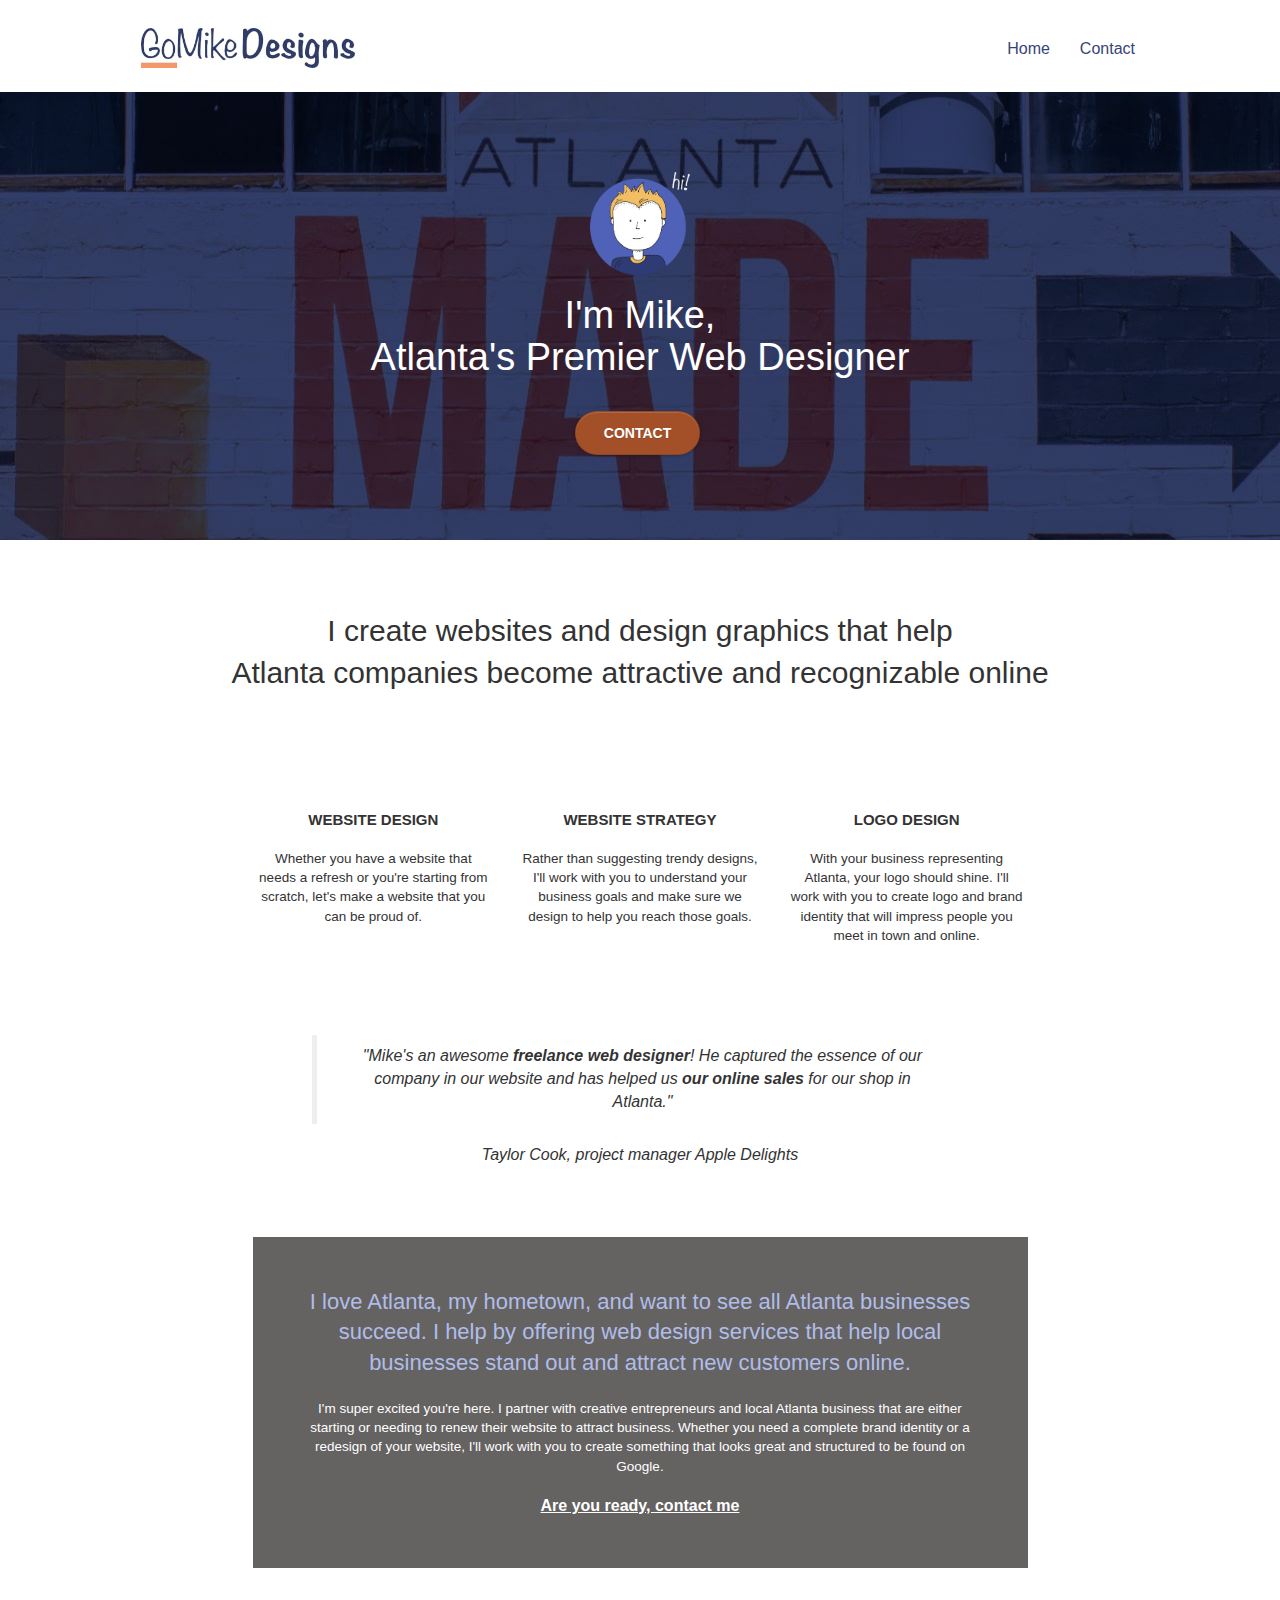
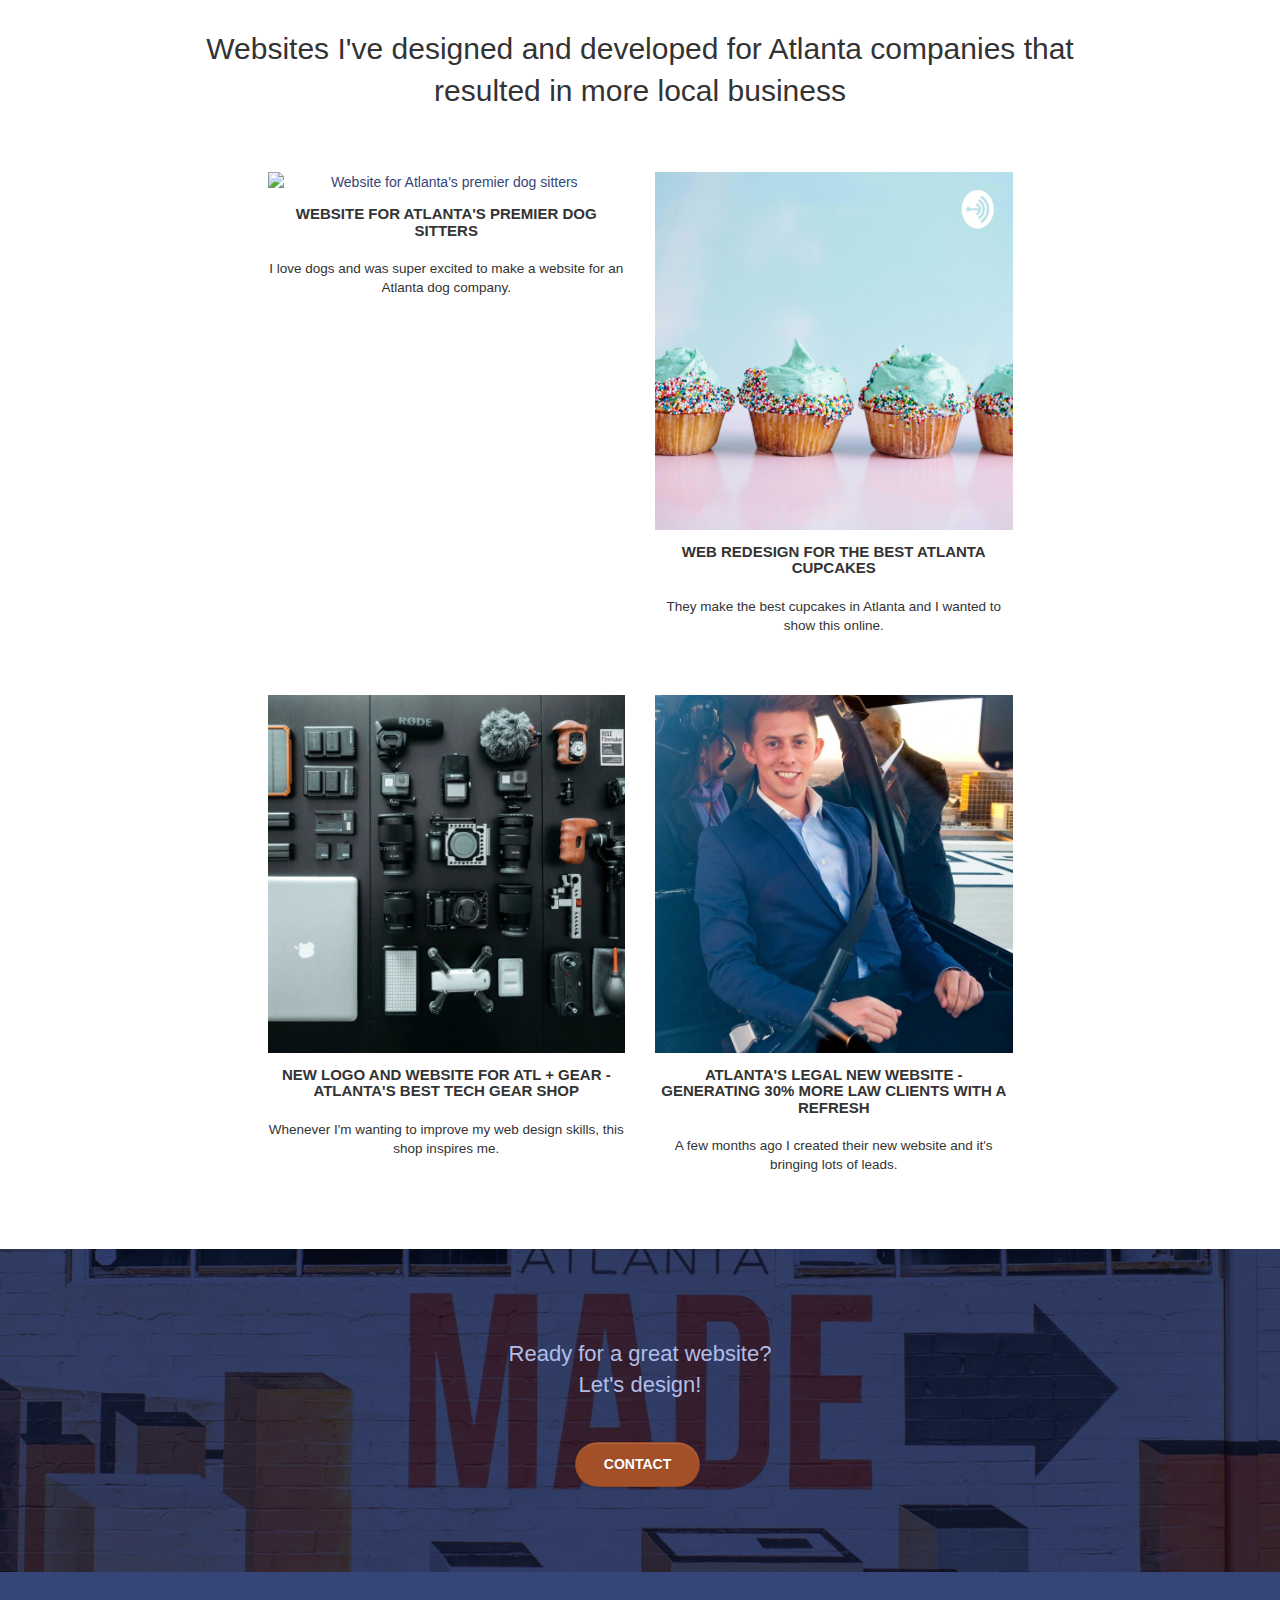
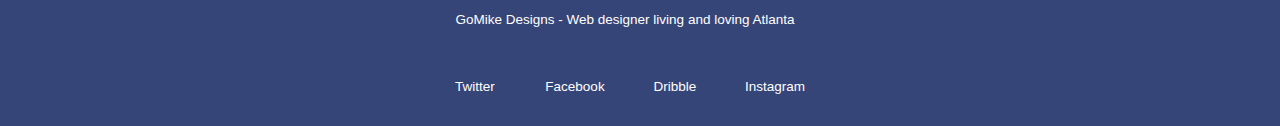
==== commit 90bf2927: "h4 addition" ====
--- a/index.html
+++ b/index.html
@@ -18,13 +18,13 @@
    
 <!-- bloc-0 -->
 <header class="bloc bgc-white l-bloc " id="bloc-0">
-	<div class="container bloc-sm">
+	<div class="bloc-sm">
 		<nav class="navbar row">
 			<div class="navbar-header">
 				<a class="navbar-brand" href="index.html"><img src="img/atlanta-web-design-logo.jpg" alt="GoMikeDesigns official logo" height="40" /></a>
 			</div>
 			<div class="collapse navbar-collapse navbar-1 special-dropdown-nav">
-				<ul class="site-navigation nav navbar-nav">
+				<ul class="site-navigation nav navbar-nav"><span class="fa fa-bars"></span>
 					<li>
 						<a href="index.html">Home</a>
 					</li>
@@ -37,7 +37,7 @@
 	</div>
 </header>
 <!-- bloc-0 END -->
-
+<main>
 <!-- bloc-1-hero -->
 <section class="bloc bgc-dark-slate-blue bg-atlanta-20made-20sign d-bloc bg-t-edge b-parallax" id="bloc-1-hero">
 	<div class="container bloc-lg-top">
@@ -201,9 +201,9 @@
 <section class="bloc bgc-dark-slate-blue d-bloc" id="bloc-8">
 	<div class="container bloc-sm">
 		<div class="row col-sm-12">
-			<h5 class="text-center white p-size-sm">
+			<h4 class="text-center white p-size-sm">
 				GoMike Designs - Web designer living and loving Atlanta
-			</h5>
+			</h4>
 			<div class="row row-no-gutters social">
 				<div class="col-sm-3">
 					<div class="text-center">
@@ -234,8 +234,7 @@
 	</div>
 </section>
 
-</div>
+</main></div>
 <!-- Footer - bloc-8 END -->
-
 </body>
 </html>--- a/style.css
+++ b/style.css
@@ -16,6 +16,10 @@
 a:hover {
     text-decoration: none;
     cursor: pointer;
+}
+
+h4 {
+    font-weight: 500;
 }
 
 .bloc {
@@ -301,7 +305,7 @@
 }
 
 .contact-pg-header {
-    font-weight: 600 !important;
+    font-weight: 900 !important;
 }
 
 .form-group {
